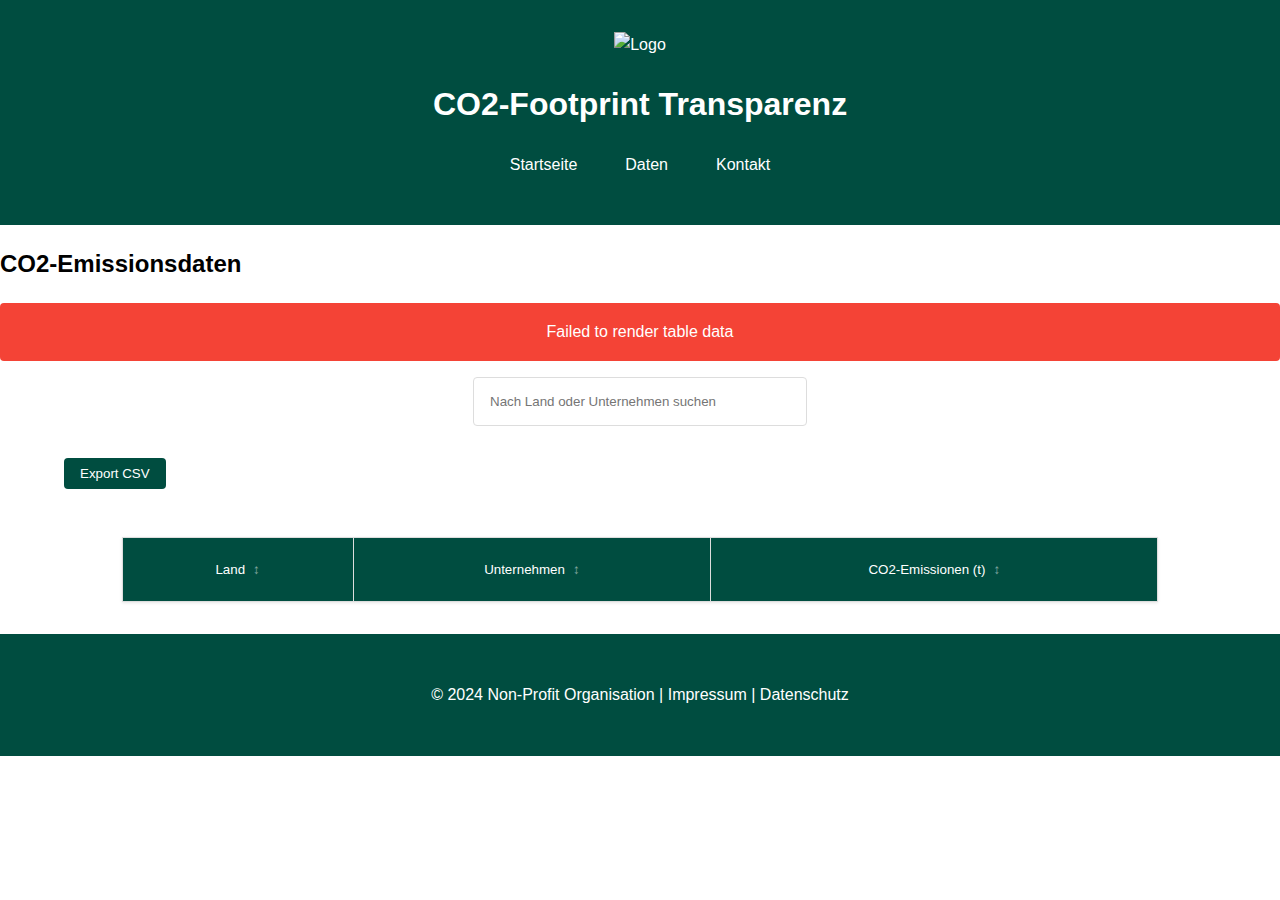
==== index.html @ 6cffd331 ""Webseite erstellt: Grundstruktur, Styling und Filterfunktion"" ====
<!DOCTYPE html>
<html lang="de">
<head>
  <meta charset="UTF-8">
  <meta name="viewport" content="width=device-width, initial-scale=1.0">
  <title>CO2-Footprint Transparenz</title>
  <link rel="stylesheet" href="styles.css">
</head>
<body>
  <!-- Header mit Logo -->
  <header>
    <img src="assets/logo.png" alt="Logo" class="logo">
    <h1>CO2-Footprint Transparenz</h1>
    <nav>
      <ul>
        <li><a href="#home">Startseite</a></li>
        <li><a href="#daten">Daten</a></li>
        <li><a href="#kontakt">Kontakt</a></li>
      </ul>
    </nav>
  </header>

  <!-- Content-Bereich -->
  <main>
    <section id="daten">
      <h2>CO2-Emissionsdaten</h2>
      <div class="table-container">
        <input type="text" id="search" placeholder="Nach Land oder Unternehmen suchen">
        <button class="export-btn" onclick="exportToCsv()">Export CSV</button>
        <table id="emissions-table">
          <thead>
            <tr>
              <th><button class="sort-btn" data-column="land">Land</button></th>
              <th><button class="sort-btn" data-column="unternehmen">Unternehmen</button></th>
              <th><button class="sort-btn" data-column="emissionen">CO2-Emissionen (t)</button></th>
            </tr>
          </thead>
          <tbody></tbody>
        </table>
      </div>
    </section>
  </main>

  <!-- Footer -->
  <footer>
    <p>&copy; 2024 Non-Profit Organisation | Impressum | Datenschutz</p>
  </footer>
  <script src="script.js"></script>
</body>
</html>
---- styles.css ----
/* Reset and Variables */
:root {
    --primary-color: #004d40;
    --text-light: white;
    --border-color: #ddd;
    --spacing-sm: 0.5rem;
    --spacing-md: 1rem;
    --spacing-lg: 2rem;
    --font-main: Arial, 'Helvetica Neue', Helvetica, sans-serif;
    --text-dark: #333;
    --bg-light: #f9f9f9;
    --shadow-sm: 0 1px 3px rgba(0, 0, 0, 0.1);
    --shadow-md: 0 0 5px rgba(0, 77, 64, 0.2);
    --transition-default: all 0.3s ease;
}

body {
    font-family: var(--font-main);
    margin: 0;
    padding: 0;
    line-height: 1.6;
}

/* Header and Footer */
header, footer {
    background-color: var(--primary-color);
    color: var(--text-light);
    text-align: center;
    padding: var(--spacing-lg);
}

.logo {
    width: 50px;
    height: auto;
    transition: transform 0.3s ease;
}

.logo:hover {
    transform: scale(1.1);
}

/* Navigation */
nav ul {
    display: flex;
    justify-content: center;
    list-style: none;
    padding: 0;
    margin: var(--spacing-md) 0;
}

nav a {
    color: var(--text-light);
    text-decoration: none;
    margin: 0 var(--spacing-md);
    padding: var(--spacing-sm);
    transition: var(--transition-default);
    border-radius: 4px;
}

nav a:hover, nav a:focus {
    opacity: 0.8;
    outline: 2px solid var(--text-light);
    background-color: rgba(255, 255, 255, 0.1);
}

nav a:focus-visible {
    outline: 3px solid var(--text-light);
    outline-offset: 2px;
}

/* Table Styles */
table {
    width: 90%;
    margin: var(--spacing-lg) auto;
    border-collapse: collapse;
    box-shadow: 0 1px 3px rgba(0, 0, 0, 0.1);
}

th, td {
    border: 1px solid var(--border-color);
    padding: var(--spacing-md);
    text-align: center;
}

th {
    background-color: var(--primary-color);
    color: var(--text-light);
}

tr:nth-child(even) {
    background-color: #f9f9f9;
}

/* Form Elements */
input {
    display: block;
    margin: var(--spacing-md) auto;
    padding: var(--spacing-md);
    border: 1px solid var(--border-color);
    border-radius: 4px;
    width: 100%;
    max-width: 300px;
    transition: border-color 0.3s ease;
}

input:focus {
    outline: none;
    border-color: var(--primary-color);
    box-shadow: 0 0 5px rgba(0, 77, 64, 0.2);
}

/* Responsivität */
@media (max-width: 768px) {
    nav ul {
        flex-direction: column;
        align-items: center;
        padding: 0;
    }
    
    nav a {
        padding: var(--spacing-md) 0;
        width: 100%;
        text-align: center;
        margin: var(--spacing-sm) 0;
    }
    
    table {
        width: 100%;
        font-size: 14px;
        margin: var(--spacing-md) 0;
    }

    th, td {
        padding: var(--spacing-sm);
    }
    
    /* Make table scrollable horizontally */
    .table-container {
        overflow-x: auto;
        -webkit-overflow-scrolling: touch;
        margin: 0 var(--spacing-sm);
    }
    
    /* Add visual indicator for scrollable tables */
    .table-container::after {
        content: '→';
        position: absolute;
        right: var(--spacing-sm);
        top: 50%;
        opacity: 0.5;
        animation: fadeInOut 2s infinite;
    }
}

/* Print Styles */
@media print {
    header, footer, nav {
        display: none;
    }

    body {
        font-size: 12pt;
        color: #000;
    }

    table {
        width: 100%;
        box-shadow: none;
    }

    th, td {
        border: 1px solid #000;
    }
}

/* Add loading state styles */
.loading {
    opacity: 0.6;
    pointer-events: none;
}

/* Add animation keyframes */
@keyframes fadeInOut {
    0%, 100% { opacity: 0; }
    50% { opacity: 0.5; }
}

/* Table Container Enhancements */
.table-container {
    position: relative;
    margin: var(--spacing-md) auto;
    width: 90%;
    max-width: 1200px;
}

/* Sort Buttons */
.sort-btn {
    background: none;
    border: none;
    padding: var(--spacing-sm);
    cursor: pointer;
    color: var(--text-light);
    transition: var(--transition-default);
}

.sort-btn::after {
    content: '↕';
    margin-left: var(--spacing-sm);
    opacity: 0.5;
}

.sort-btn.sort-asc::after {
    content: '↑';
    opacity: 1;
}

.sort-btn.sort-desc::after {
    content: '↓';
    opacity: 1;
}

/* Error Message */
.error-message {
    background-color: #f44336;
    color: white;
    padding: var(--spacing-md);
    margin: var(--spacing-md) auto;
    border-radius: 4px;
    text-align: center;
    animation: slideIn 0.3s ease;
}

/* No Results Message */
.no-results {
    padding: var(--spacing-lg) !important;
    text-align: center;
    color: var(--text-dark);
    font-style: italic;
}

/* Export Button */
.export-btn {
    background-color: var(--primary-color);
    color: var(--text-light);
    border: none;
    padding: var(--spacing-sm) var(--spacing-md);
    border-radius: 4px;
    cursor: pointer;
    transition: var(--transition-default);
    margin: var(--spacing-md) 0;
}

.export-btn:hover {
    background-color: var(--primary-color-dark);
}

/* Loading Animation */
.loading::after {
    content: '';
    position: absolute;
    top: 0;
    left: 0;
    right: 0;
    bottom: 0;
    background: rgba(255, 255, 255, 0.7);
    display: flex;
    justify-content: center;
    align-items: center;
}

.loading::before {
    content: '';
    position: absolute;
    top: 50%;
    left: 50%;
    transform: translate(-50%, -50%);
    width: 40px;
    height: 40px;
    border: 4px solid var(--primary-color);
    border-top-color: transparent;
    border-radius: 50%;
    animation: spin 1s linear infinite;
    z-index: 1;
}

/* Animations */
@keyframes spin {
    to { transform: translate(-50%, -50%) rotate(360deg); }
}

@keyframes slideIn {
    from { transform: translateY(-20px); opacity: 0; }
    to { transform: translateY(0); opacity: 1; }
}

/* Tooltip */
[data-tooltip] {
    position: relative;
}

[data-tooltip]:hover::before {
    content: attr(data-tooltip);
    position: absolute;
    bottom: 100%;
    left: 50%;
    transform: translateX(-50%);
    padding: var(--spacing-sm);
    background-color: var(--text-dark);
    color: var(--text-light);
    border-radius: 4px;
    font-size: 14px;
    white-space: nowrap;
    z-index: 1;
}
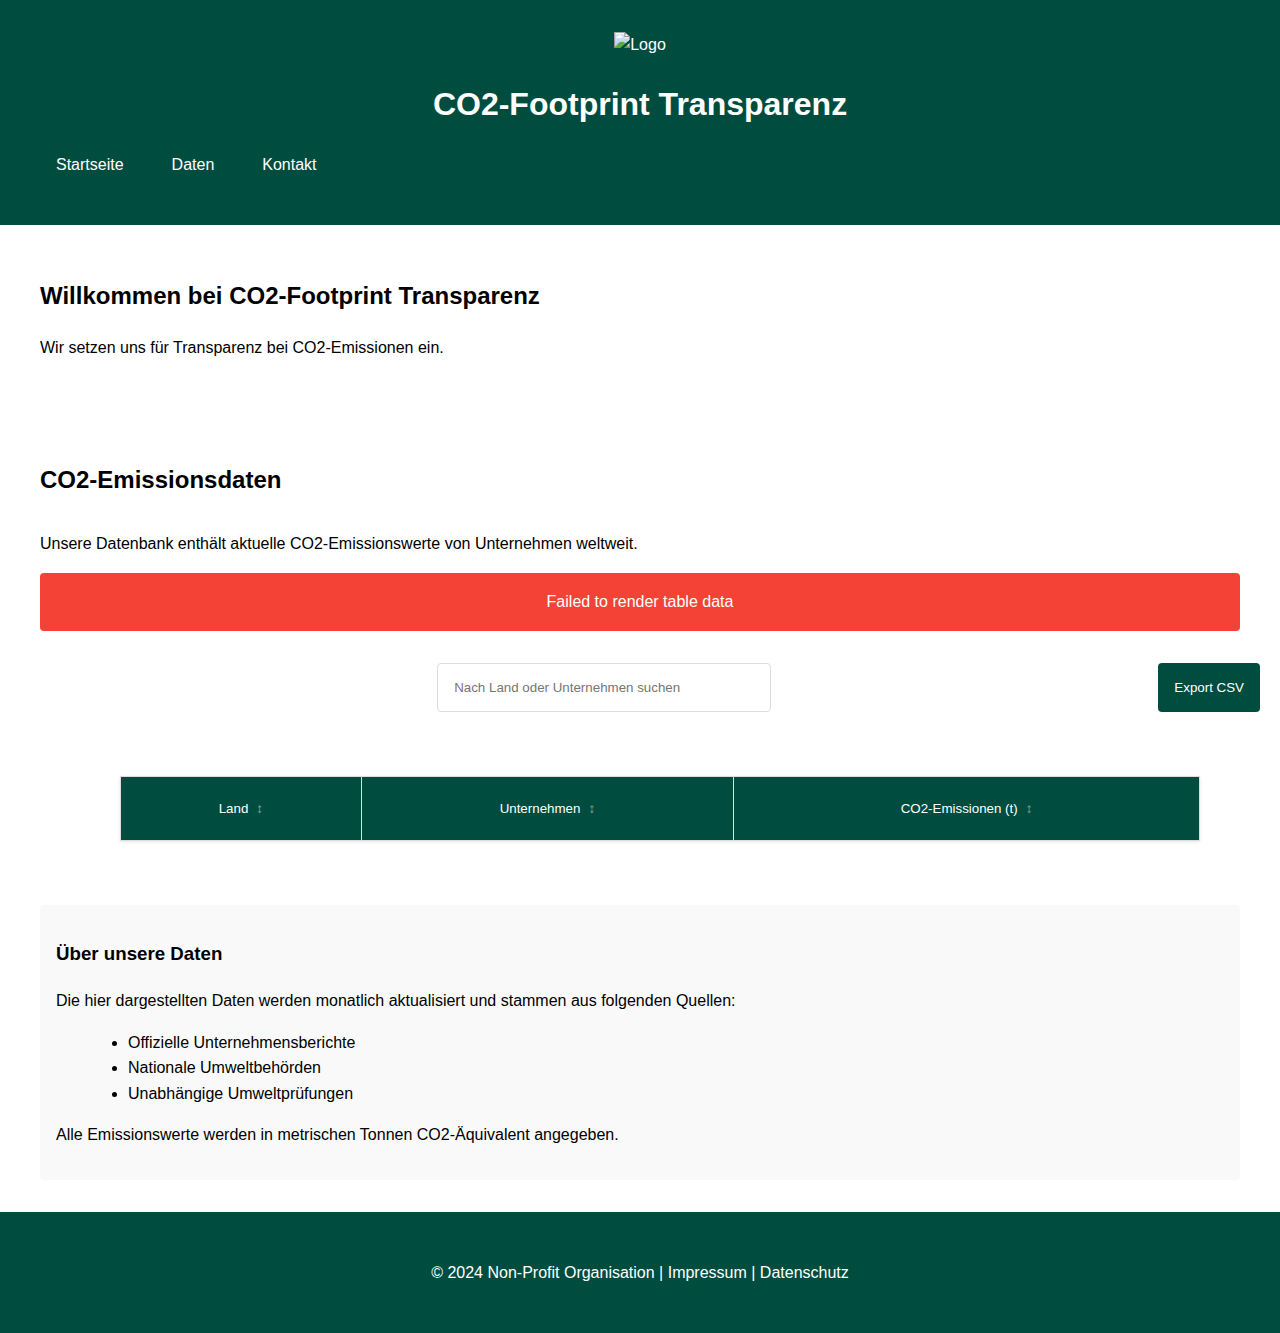
==== commit 1757836e: "Enhance website structure and functionality: Added 'Kontakt' page, improved navigation links, and re" ====
--- a/index.html
+++ b/index.html
@@ -1,5 +1,5 @@
 <!DOCTYPE html>
-<html lang="de">
+<html lang="de" dir="auto">
 <head>
   <meta charset="UTF-8">
   <meta name="viewport" content="width=device-width, initial-scale=1.0">
@@ -10,33 +10,60 @@
   <!-- Header mit Logo -->
   <header>
     <img src="assets/logo.png" alt="Logo" class="logo">
+    <button class="menu-toggle" aria-label="Toggle menu">
+      <span class="hamburger"></span>
+    </button>
     <h1>CO2-Footprint Transparenz</h1>
     <nav>
       <ul>
         <li><a href="#home">Startseite</a></li>
         <li><a href="#daten">Daten</a></li>
-        <li><a href="#kontakt">Kontakt</a></li>
+        <li><a href="kontakt.html">Kontakt</a></li>
       </ul>
     </nav>
   </header>
 
   <!-- Content-Bereich -->
   <main>
+    <!-- Home section -->
+    <section id="home">
+      <h2>Willkommen bei CO2-Footprint Transparenz</h2>
+      <p>Wir setzen uns für Transparenz bei CO2-Emissionen ein.</p>
+    </section>
+
+    <!-- Daten section -->
     <section id="daten">
       <h2>CO2-Emissionsdaten</h2>
-      <div class="table-container">
-        <input type="text" id="search" placeholder="Nach Land oder Unternehmen suchen">
-        <button class="export-btn" onclick="exportToCsv()">Export CSV</button>
-        <table id="emissions-table">
-          <thead>
-            <tr>
-              <th><button class="sort-btn" data-column="land">Land</button></th>
-              <th><button class="sort-btn" data-column="unternehmen">Unternehmen</button></th>
-              <th><button class="sort-btn" data-column="emissionen">CO2-Emissionen (t)</button></th>
-            </tr>
-          </thead>
-          <tbody></tbody>
-        </table>
+      <div class="section-content">
+        <p>Unsere Datenbank enthält aktuelle CO2-Emissionswerte von Unternehmen weltweit.</p>
+        <div class="table-container">
+          <div class="controls">
+            <input type="text" id="search" placeholder="Nach Land oder Unternehmen suchen">
+            <button class="export-btn" onclick="exportToCsv()">Export CSV</button>
+          </div>
+          <div class="table-wrapper">
+            <table id="emissions-table">
+              <thead>
+                <tr>
+                  <th><button class="sort-btn" data-column="land">Land</button></th>
+                  <th><button class="sort-btn" data-column="unternehmen">Unternehmen</button></th>
+                  <th><button class="sort-btn" data-column="emissionen">CO2-Emissionen (t)</button></th>
+                </tr>
+              </thead>
+              <tbody></tbody>
+            </table>
+          </div>
+        </div>
+        <div class="data-explanation">
+          <h3>Über unsere Daten</h3>
+          <p>Die hier dargestellten Daten werden monatlich aktualisiert und stammen aus folgenden Quellen:</p>
+          <ul>
+            <li>Offizielle Unternehmensberichte</li>
+            <li>Nationale Umweltbehörden</li>
+            <li>Unabhängige Umweltprüfungen</li>
+          </ul>
+          <p>Alle Emissionswerte werden in metrischen Tonnen CO2-Äquivalent angegeben.</p>
+        </div>
       </div>
     </section>
   </main>
--- a/styles.css
+++ b/styles.css
@@ -42,16 +42,18 @@
 /* Navigation */
 nav ul {
     display: flex;
-    justify-content: center;
+    justify-content: start;
     list-style: none;
     padding: 0;
     margin: var(--spacing-md) 0;
+    margin-inline-start: auto;
+    margin-inline-end: auto;
 }
 
 nav a {
     color: var(--text-light);
     text-decoration: none;
-    margin: 0 var(--spacing-md);
+    margin-inline: var(--spacing-md);
     padding: var(--spacing-sm);
     transition: var(--transition-default);
     border-radius: 4px;
@@ -312,4 +314,146 @@
     white-space: nowrap;
     z-index: 1;
 }
+
+/* Base responsive settings */
+.table-container {
+  width: 100%;
+  max-width: 1200px;
+  margin: 0 auto;
+  padding: 0 20px;
+}
+
+.controls {
+  display: flex;
+  gap: 10px;
+  margin-bottom: 1rem;
+  flex-wrap: wrap;
+}
+
+.table-wrapper {
+  overflow-x: auto;
+}
+
+/* Mobile menu styles */
+.menu-toggle {
+  display: none;
+}
+
+/* Media queries */
+@media screen and (max-width: 768px) {
+  .menu-toggle {
+    display: block;
+  }
+
+  nav ul {
+    display: none;
+    width: 100%;
+  }
+
+  nav.active ul {
+    display: block;
+  }
+
+  header {
+    flex-direction: column;
+  }
+
+  #search, .export-btn {
+    width: 100%;
+  }
+
+  nav ul {
+    text-align: start;
+  }
+  
+  nav a {
+    padding-inline: var(--spacing-md);
+    margin-inline: 0;
+  }
+}
+
+/* Section Styles */
+section {
+  padding: var(--spacing-lg);
+  max-width: 1200px;
+  margin: 0 auto;
+}
+
+.section-content {
+  margin-top: var(--spacing-lg);
+}
+
+/* Data Section */
+.data-explanation {
+  margin-top: var(--spacing-lg);
+  padding: var(--spacing-md);
+  background-color: var(--bg-light);
+  border-radius: 4px;
+}
+
+.data-explanation ul {
+  margin-left: var(--spacing-lg);
+  margin-bottom: var(--spacing-md);
+}
+
+/* Contact Section */
+.contact-info {
+  margin-bottom: var(--spacing-lg);
+}
+
+.contact-info ul {
+  list-style: none;
+  padding: 0;
+}
+
+.contact-info li {
+  margin-bottom: var(--spacing-md);
+}
+
+.contact-form {
+  max-width: 600px;
+  margin: 0 auto;
+}
+
+.form-group {
+  margin-bottom: var(--spacing-md);
+}
+
+.form-group label {
+  display: block;
+  margin-bottom: var(--spacing-sm);
+}
+
+textarea {
+  width: 100%;
+  padding: var(--spacing-md);
+  border: 1px solid var(--border-color);
+  border-radius: 4px;
+  resize: vertical;
+}
+
+.submit-btn {
+  background-color: var(--primary-color);
+  color: var(--text-light);
+  padding: var(--spacing-md) var(--spacing-lg);
+  border: none;
+  border-radius: 4px;
+  cursor: pointer;
+  transition: var(--transition-default);
+}
+
+.submit-btn:hover {
+  opacity: 0.9;
+}
+
+/* Responsive adjustments */
+@media screen and (max-width: 768px) {
+  section {
+    padding: var(--spacing-md);
+  }
+  
+  .contact-form {
+    padding: var(--spacing-md);
+  }
+}
   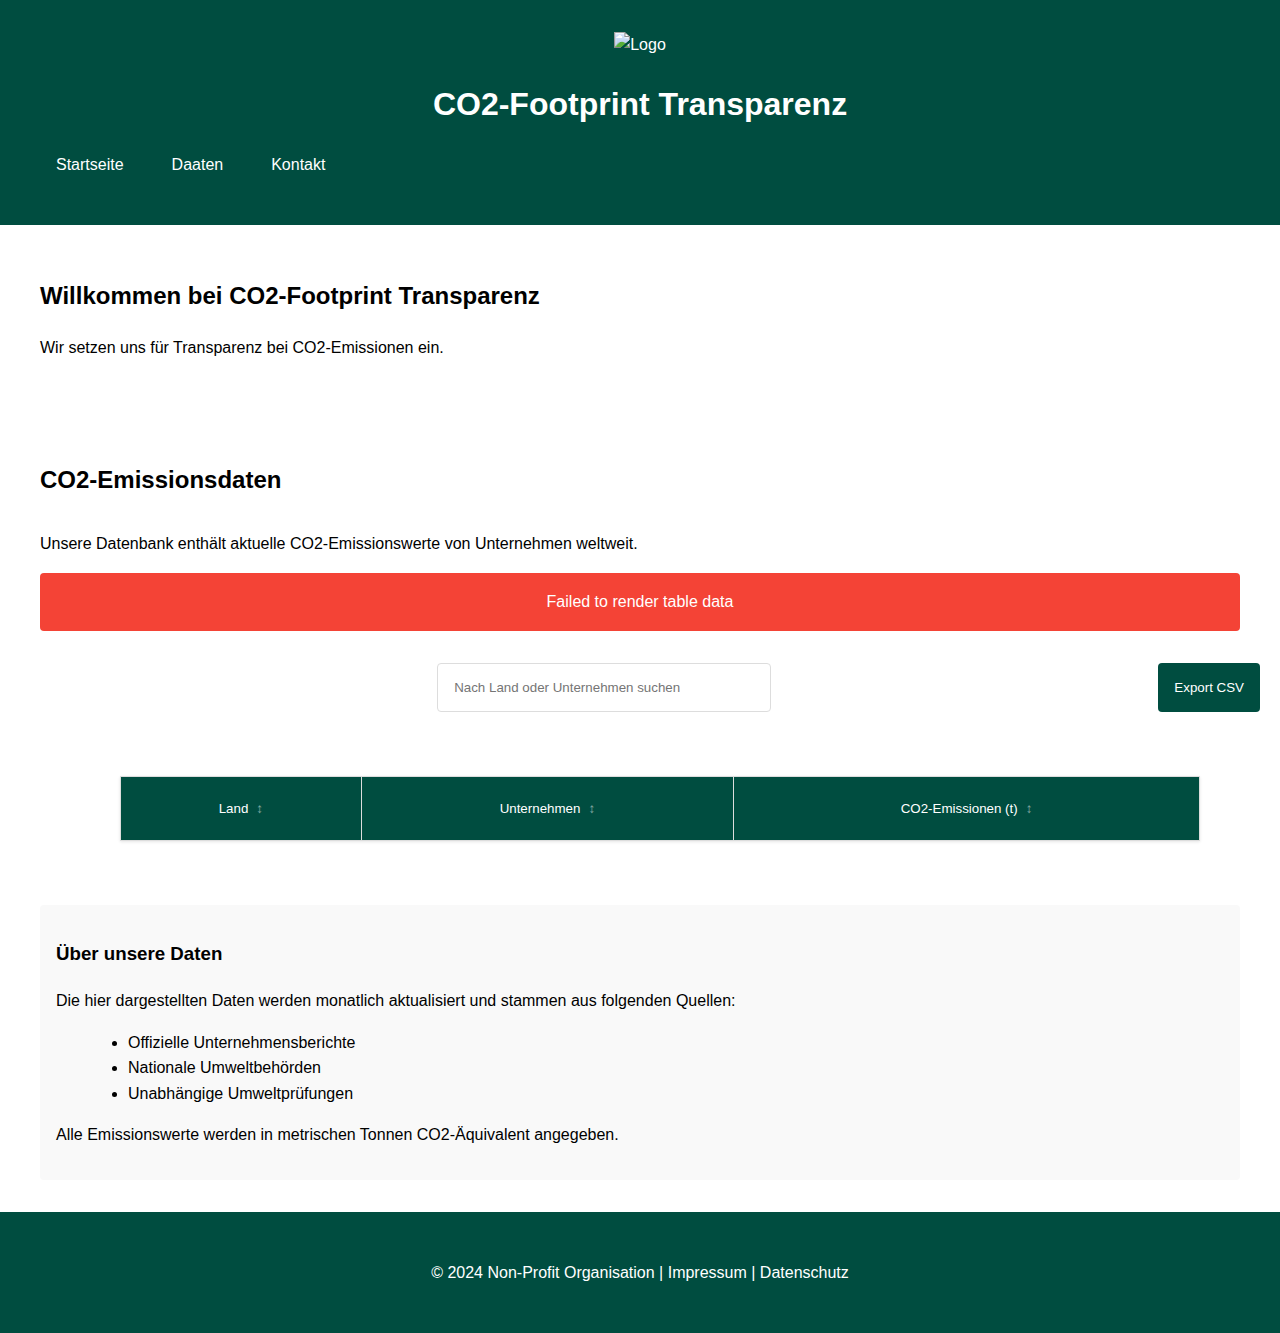
==== commit 97d6da72: "Refactor index.html: Updated header with SVG logo, improved accessibility attributes, and modified f" ====
--- a/index.html
+++ b/index.html
@@ -17,7 +17,7 @@
     <nav>
       <ul>
         <li><a href="#home">Startseite</a></li>
-        <li><a href="#daten">Daten</a></li>
+        <li><a href="#daten">Daaten</a></li>
         <li><a href="kontakt.html">Kontakt</a></li>
       </ul>
     </nav>
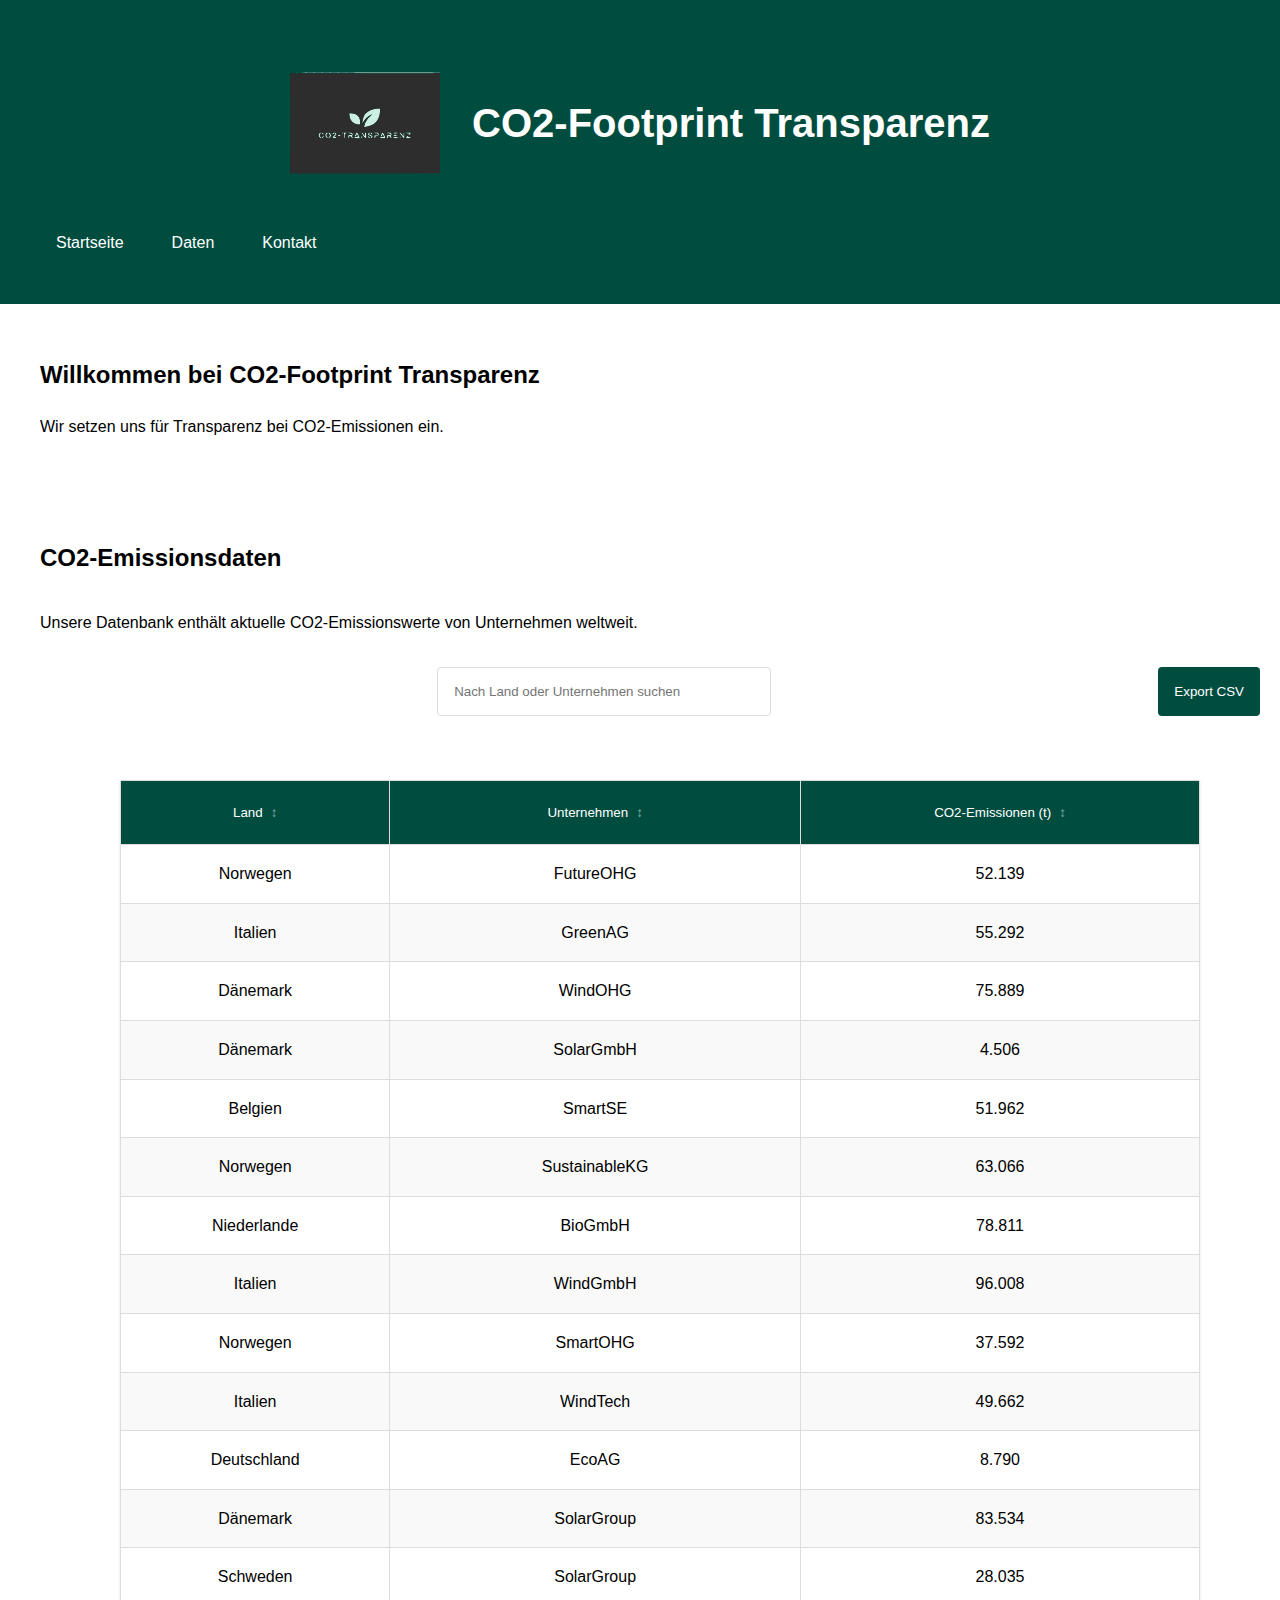
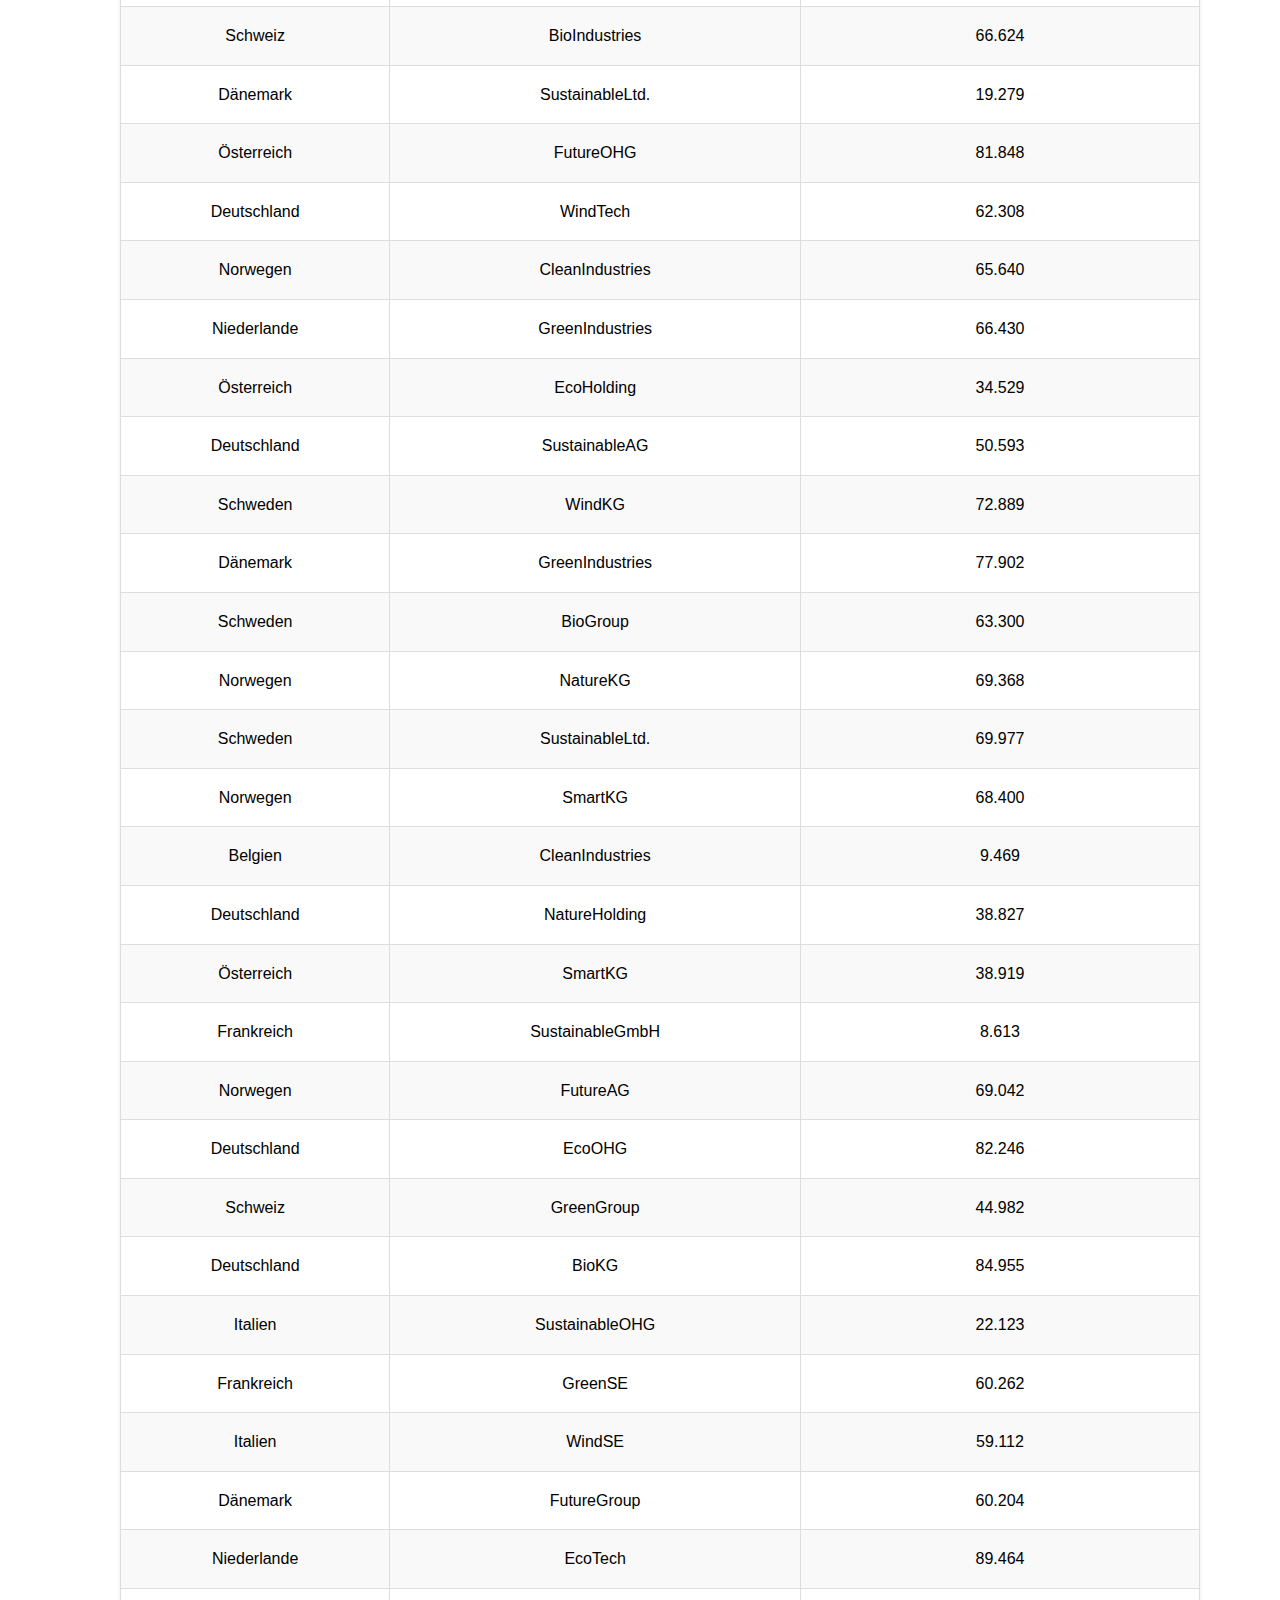
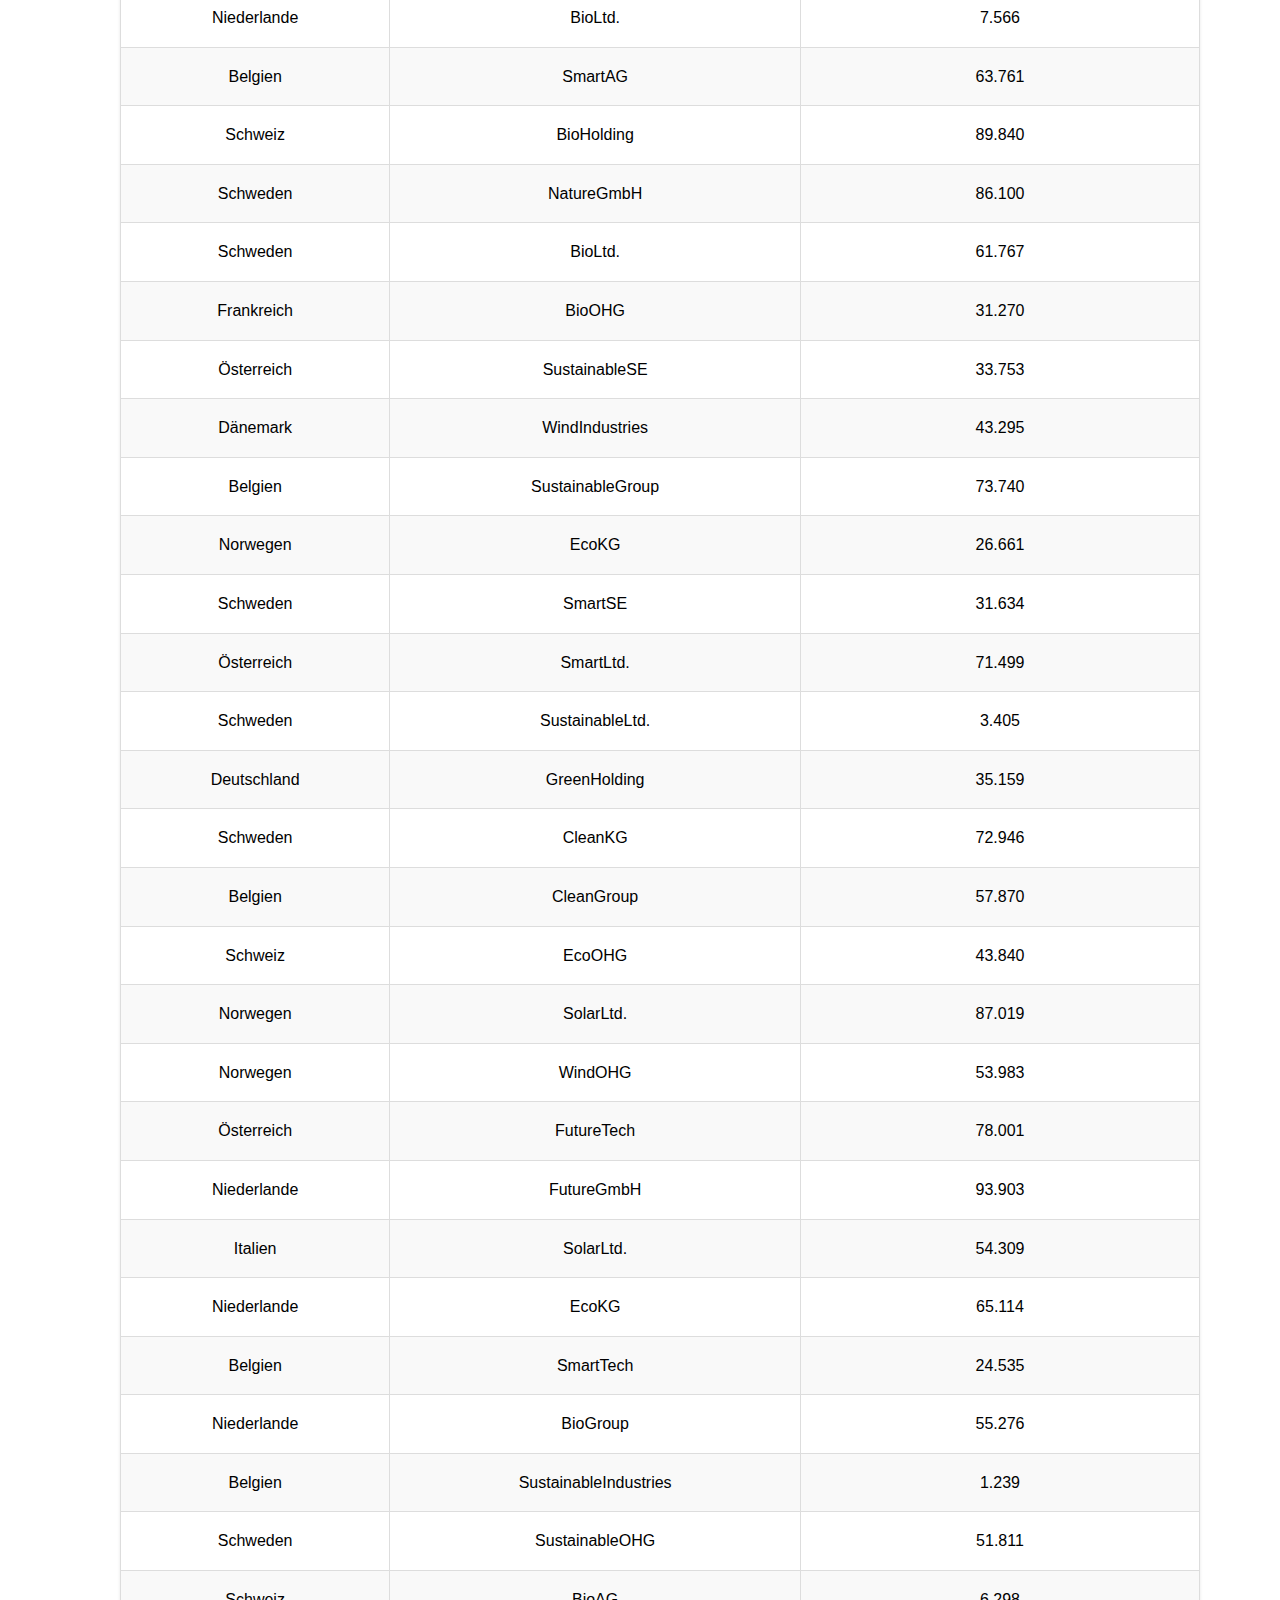
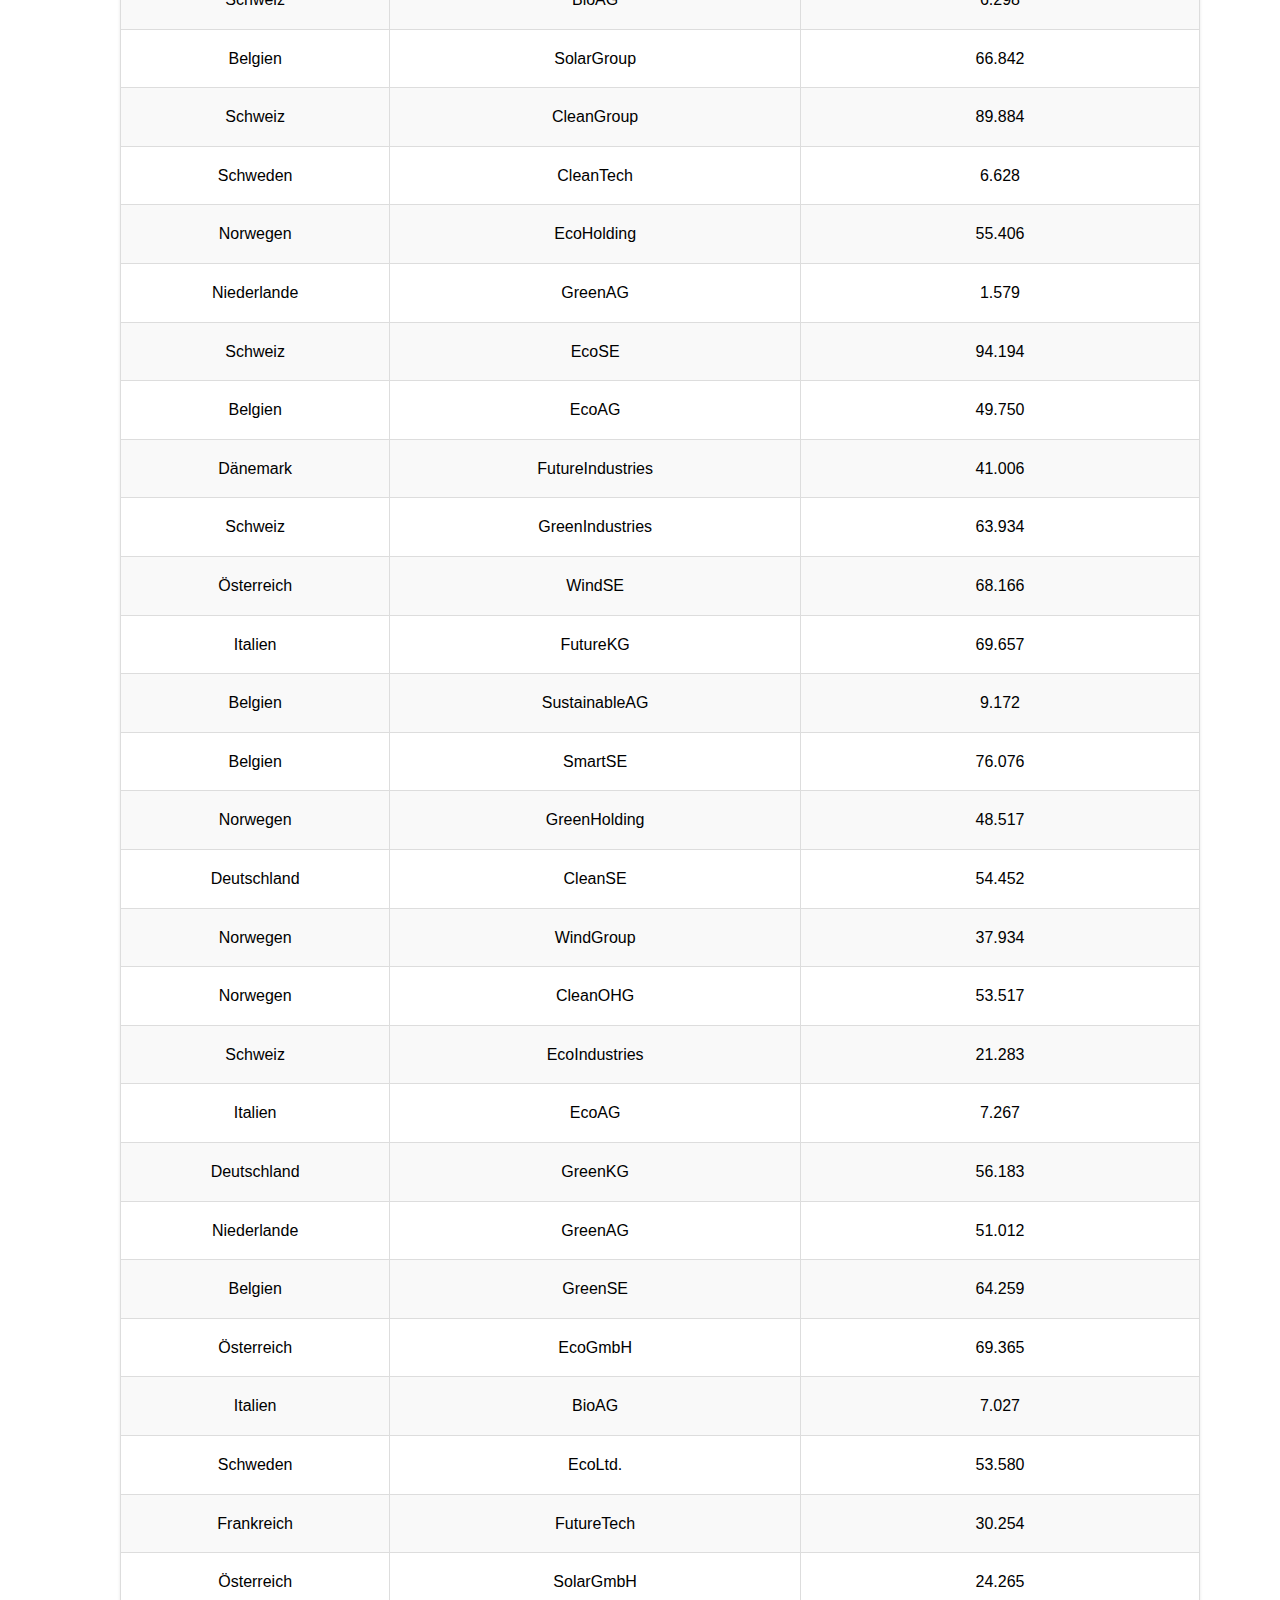
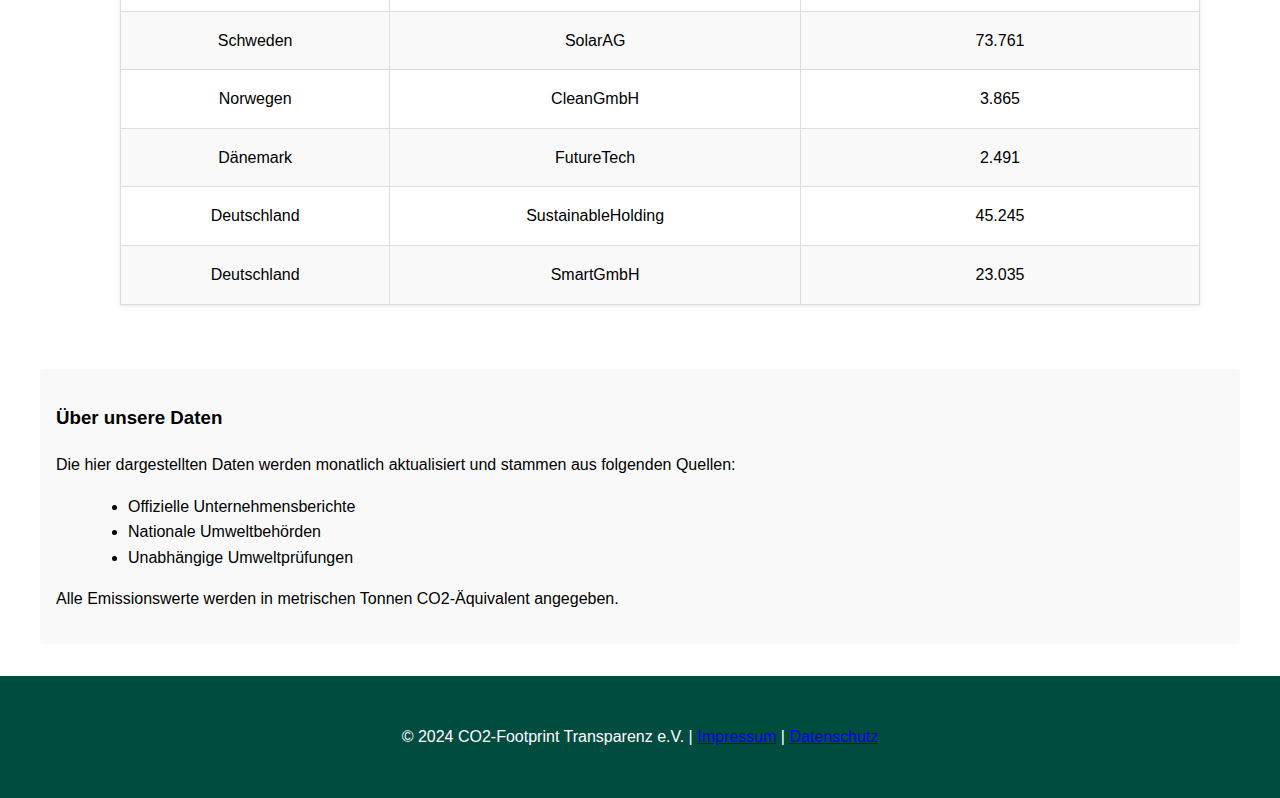
==== commit 05e9edeb: "Refactor header and footer in index.html and kontakt.html: Updated logo to SVG format, improved acce" ====
--- a/index.html
+++ b/index.html
@@ -7,17 +7,18 @@
   <link rel="stylesheet" href="styles.css">
 </head>
 <body>
-  <!-- Header mit Logo -->
   <header>
-    <img src="assets/logo.png" alt="Logo" class="logo">
-    <button class="menu-toggle" aria-label="Toggle menu">
+    <div class="header-main">
+      <img src="assets/logo.svg" alt="CO2-Footprint Transparenz Logo" class="logo">
+      <h1>CO2-Footprint Transparenz</h1>
+    </div>
+    <button class="menu-toggle" aria-label="Toggle menu" aria-expanded="false">
       <span class="hamburger"></span>
     </button>
-    <h1>CO2-Footprint Transparenz</h1>
     <nav>
       <ul>
-        <li><a href="#home">Startseite</a></li>
-        <li><a href="#daten">Daaten</a></li>
+        <li><a href="index.html">Startseite</a></li>
+        <li><a href="daten.html">Daten</a></li>
         <li><a href="kontakt.html">Kontakt</a></li>
       </ul>
     </nav>
@@ -70,7 +71,11 @@
 
   <!-- Footer -->
   <footer>
-    <p>&copy; 2024 Non-Profit Organisation | Impressum | Datenschutz</p>
+    <p>
+      &copy; 2024 CO2-Footprint Transparenz e.V. | 
+      <a href="impressum.html">Impressum</a> | 
+      <a href="datenschutz.html">Datenschutz</a>
+    </p>
   </footer>
   <script src="script.js"></script>
 </body>
--- a/styles.css
+++ b/styles.css
@@ -29,14 +29,28 @@
     padding: var(--spacing-lg);
 }
 
+.header-main {
+    display: flex;
+    align-items: center;
+    justify-content: center;
+    gap: var(--spacing-lg);
+    padding: var(--spacing-md);
+}
+
 .logo {
-    width: 50px;
-    height: auto;
+    width: 150px;
+    height: 150px;
     transition: transform 0.3s ease;
 }
 
 .logo:hover {
-    transform: scale(1.1);
+    transform: scale(1.05);
+}
+
+h1 {
+    font-size: 2.5rem;
+    margin: 0;
+    color: var(--text-light);
 }
 
 /* Navigation */
@@ -151,6 +165,21 @@
         top: 50%;
         opacity: 0.5;
         animation: fadeInOut 2s infinite;
+    }
+
+    .header-main {
+        flex-direction: column;
+        gap: var(--spacing-md);
+    }
+
+    .logo {
+        width: 100px;
+        height: 100px;
+    }
+
+    h1 {
+        font-size: 2rem;
+        text-align: center;
     }
 }
 
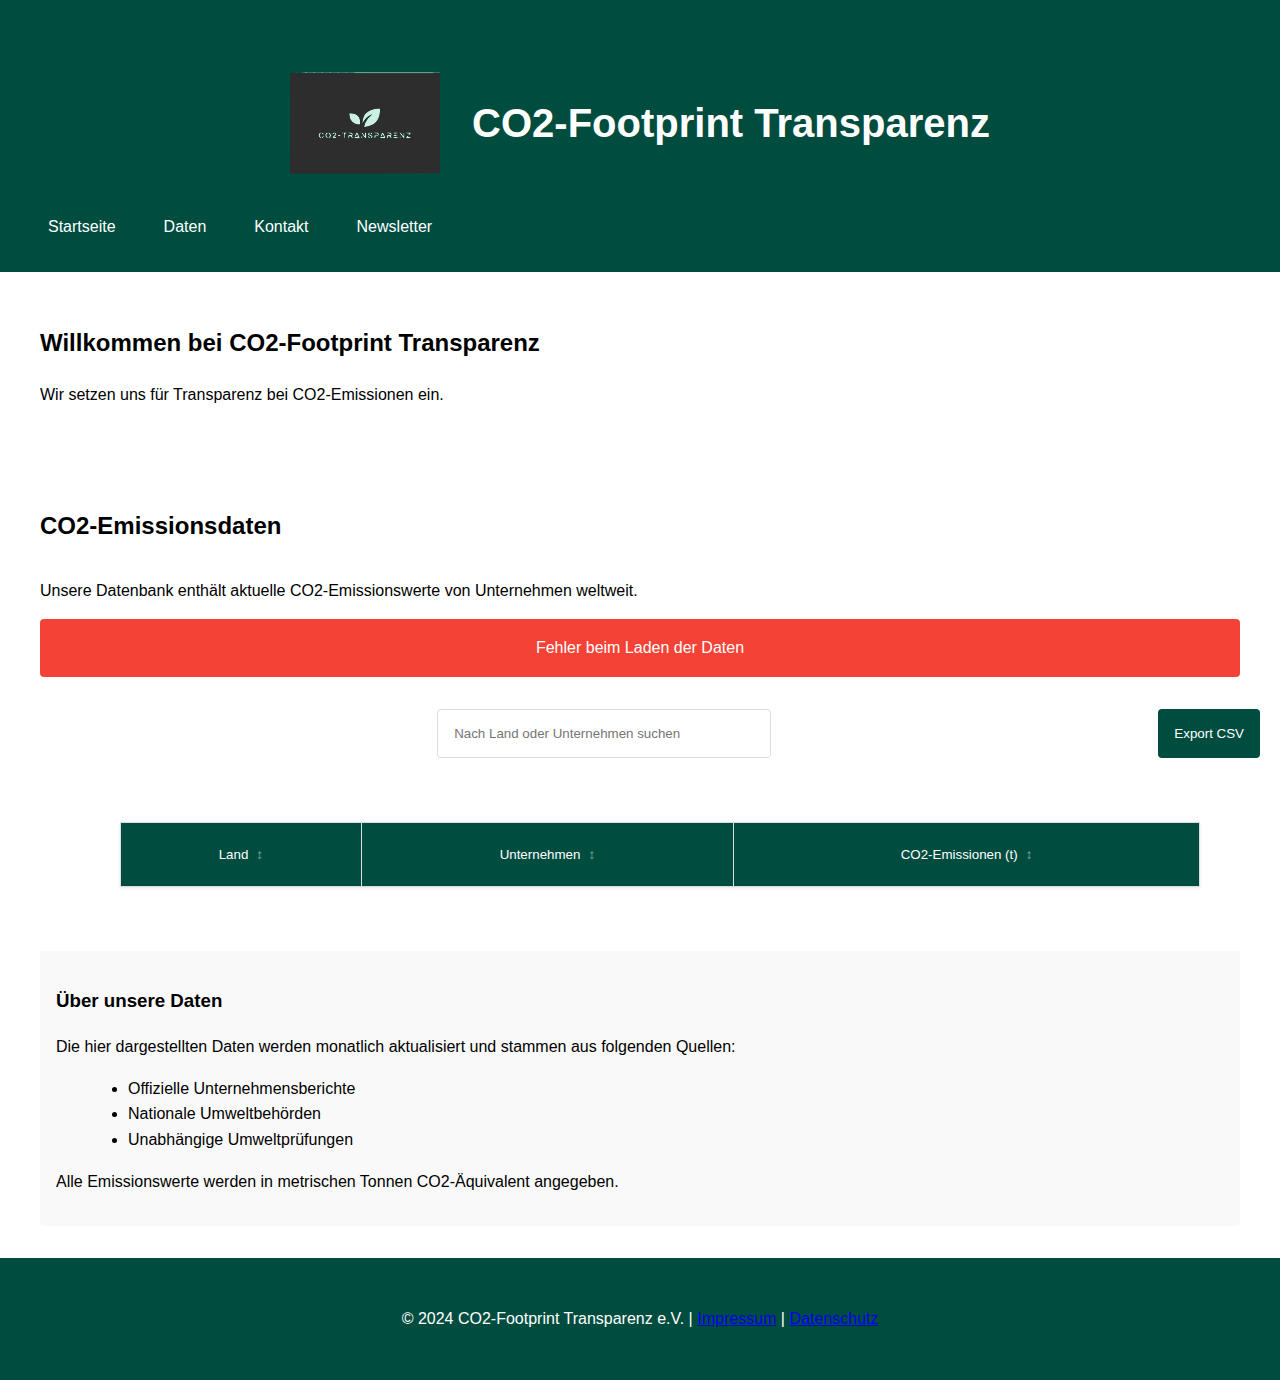
==== commit c44dae8b: "Update data presentation and navigation: Renamed 'CO2-Emissionsdaten' to 'Unsere Datenerhebung' in d" ====
--- a/index.html
+++ b/index.html
@@ -20,6 +20,7 @@
         <li><a href="index.html">Startseite</a></li>
         <li><a href="daten.html">Daten</a></li>
         <li><a href="kontakt.html">Kontakt</a></li>
+        <li><a href="newsletter.html">Newsletter</a></li>
       </ul>
     </nav>
   </header>
@@ -78,5 +79,6 @@
     </p>
   </footer>
   <script src="script.js"></script>
+  <script src="security.js"></script>
 </body>
 </html>
--- a/styles.css
+++ b/styles.css
@@ -56,32 +56,23 @@
 /* Navigation */
 nav ul {
     display: flex;
-    justify-content: start;
     list-style: none;
+    margin: 0;
     padding: 0;
-    margin: var(--spacing-md) 0;
-    margin-inline-start: auto;
-    margin-inline-end: auto;
+    gap: var(--spacing-md);
 }
 
 nav a {
     color: var(--text-light);
     text-decoration: none;
-    margin-inline: var(--spacing-md);
-    padding: var(--spacing-sm);
+    padding: var(--spacing-sm) var(--spacing-md);
     transition: var(--transition-default);
+}
+
+nav a:hover {
+    color: var(--primary-color);
+    background: var(--bg-light);
     border-radius: 4px;
-}
-
-nav a:hover, nav a:focus {
-    opacity: 0.8;
-    outline: 2px solid var(--text-light);
-    background-color: rgba(255, 255, 255, 0.1);
-}
-
-nav a:focus-visible {
-    outline: 3px solid var(--text-light);
-    outline-offset: 2px;
 }
 
 /* Table Styles */
@@ -181,6 +172,25 @@
         font-size: 2rem;
         text-align: center;
     }
+
+    .table-wrapper {
+        overflow-x: auto;
+        -webkit-overflow-scrolling: touch;
+    }
+
+    .controls {
+        flex-direction: column;
+        gap: var(--spacing-sm);
+    }
+
+    .controls > * {
+        width: 100%;
+    }
+
+    #emissions-table th {
+        white-space: nowrap;
+        min-width: 120px;
+    }
 }
 
 /* Print Styles */
@@ -206,8 +216,8 @@
 
 /* Add loading state styles */
 .loading {
-    opacity: 0.6;
-    pointer-events: none;
+    position: relative;
+    opacity: 0.7;
 }
 
 /* Add animation keyframes */
@@ -307,8 +317,9 @@
     transform: translate(-50%, -50%);
     width: 40px;
     height: 40px;
-    border: 4px solid var(--primary-color);
-    border-top-color: transparent;
+    margin: -20px 0 0 -20px;
+    border: 4px solid #f3f3f3;
+    border-top: 4px solid var(--primary-color);
     border-radius: 50%;
     animation: spin 1s linear infinite;
     z-index: 1;
@@ -316,7 +327,8 @@
 
 /* Animations */
 @keyframes spin {
-    to { transform: translate(-50%, -50%) rotate(360deg); }
+    0% { transform: rotate(0deg); }
+    100% { transform: rotate(360deg); }
 }
 
 @keyframes slideIn {
@@ -485,4 +497,226 @@
     padding: var(--spacing-md);
   }
 }
+
+/* Daten-Seite Styles */
+.data-overview {
+  max-width: 1200px;
+  margin: 0 auto;
+  padding: var(--spacing-lg);
+}
+
+.info-card {
+  background: white;
+  border-radius: 8px;
+  padding: var(--spacing-lg);
+  margin: var(--spacing-lg) 0;
+  box-shadow: var(--shadow-sm);
+}
+
+.info-card h3 {
+  color: var(--primary-color);
+  margin-bottom: var(--spacing-md);
+}
+
+.comparison-grid {
+  display: grid;
+  grid-template-columns: repeat(auto-fit, minmax(280px, 1fr));
+  gap: var(--spacing-lg);
+  margin: var(--spacing-md) 0;
+}
+
+.comparison-item {
+  background: var(--bg-light);
+  padding: var(--spacing-md);
+  border-radius: 4px;
+}
+
+.comparison-item h4 {
+  color: var(--primary-color);
+  margin-bottom: var(--spacing-sm);
+}
+
+.comparison-item ul {
+  list-style: none;
+  padding: 0;
+}
+
+.comparison-item li {
+  margin: var(--spacing-sm) 0;
+  padding-left: var(--spacing-md);
+  position: relative;
+}
+
+.comparison-item li::before {
+  content: "•";
+  color: var(--primary-color);
+  position: absolute;
+  left: 0;
+}
+
+.action-card {
+  text-align: center;
+  background: var(--primary-color);
+  color: var(--text-light);
+}
+
+.action-card h3 {
+  color: var(--text-light);
+}
+
+.action-buttons {
+  display: flex;
+  gap: var(--spacing-md);
+  justify-content: center;
+  margin-top: var(--spacing-lg);
+}
+
+.cta-button {
+  display: inline-block;
+  padding: var(--spacing-sm) var(--spacing-lg);
+  border-radius: 4px;
+  text-decoration: none;
+  transition: var(--transition-default);
+}
+
+.cta-button {
+  background: white;
+  color: var(--primary-color);
+}
+
+.cta-button.secondary {
+  background: transparent;
+  color: white;
+  border: 2px solid white;
+}
+
+.cta-button:hover {
+  transform: translateY(-2px);
+  box-shadow: var(--shadow-md);
+}
+
+@media (max-width: 768px) {
+  .comparison-grid {
+    grid-template-columns: 1fr;
+  }
+  
+  .action-buttons {
+    flex-direction: column;
+  }
+  
+  .info-card {
+    padding: var(--spacing-md);
+  }
+}
+
+/* Newsletter Formular Styles */
+.newsletter-section {
+    max-width: 600px;
+    margin: 0 auto;
+    padding: var(--spacing-lg);
+}
+
+.form-container {
+    background: white;
+    padding: var(--spacing-lg);
+    border-radius: 8px;
+    box-shadow: var(--shadow-sm);
+}
+
+.form-group {
+    margin-bottom: var(--spacing-md);
+}
+
+.form-group label {
+    display: block;
+    margin-bottom: var(--spacing-sm);
+    color: var(--text-dark);
+}
+
+.form-group input[type="email"],
+.form-group input[type="text"] {
+    width: 100%;
+    padding: var(--spacing-sm);
+    border: 1px solid var(--border-color);
+    border-radius: 4px;
+    transition: var(--transition-default);
+}
+
+.form-group input:focus {
+    outline: none;
+    border-color: var(--primary-color);
+    box-shadow: var(--shadow-md);
+}
+
+.checkbox-group {
+    display: flex;
+    align-items: flex-start;
+    gap: var(--spacing-sm);
+}
+
+.checkbox-group input[type="checkbox"] {
+    margin-top: 0.25rem;
+}
+
+.submit-btn {
+    background: var(--primary-color);
+    color: var(--text-light);
+    border: none;
+    padding: var(--spacing-sm) var(--spacing-lg);
+    border-radius: 4px;
+    cursor: pointer;
+    transition: var(--transition-default);
+    width: 100%;
+}
+
+.submit-btn:hover:not(:disabled) {
+    opacity: 0.9;
+    transform: translateY(-1px);
+}
+
+.submit-btn:disabled {
+    opacity: 0.7;
+    cursor: not-allowed;
+}
+
+/* Honeypot-Feld verstecken */
+.hidden-field {
+    display: none;
+}
+
+/* Formularnachrichten */
+.form-message {
+    margin-top: var(--spacing-md);
+    padding: var(--spacing-sm);
+    border-radius: 4px;
+    text-align: center;
+}
+
+.form-message.error {
+    background-color: #fee;
+    color: #c00;
+    border: 1px solid #fcc;
+}
+
+.form-message.success {
+    background-color: #efe;
+    color: #0c0;
+    border: 1px solid #cfc;
+}
+
+.form-message.info {
+    background-color: #f0f0f0;
+    color: #666;
+    border: 1px solid #ddd;
+}
+
+@media (max-width: 768px) {
+    .newsletter-section {
+        padding: var(--spacing-md);
+    }
+    
+    .form-container {
+        padding: var(--spacing-md);
+    }
+}
   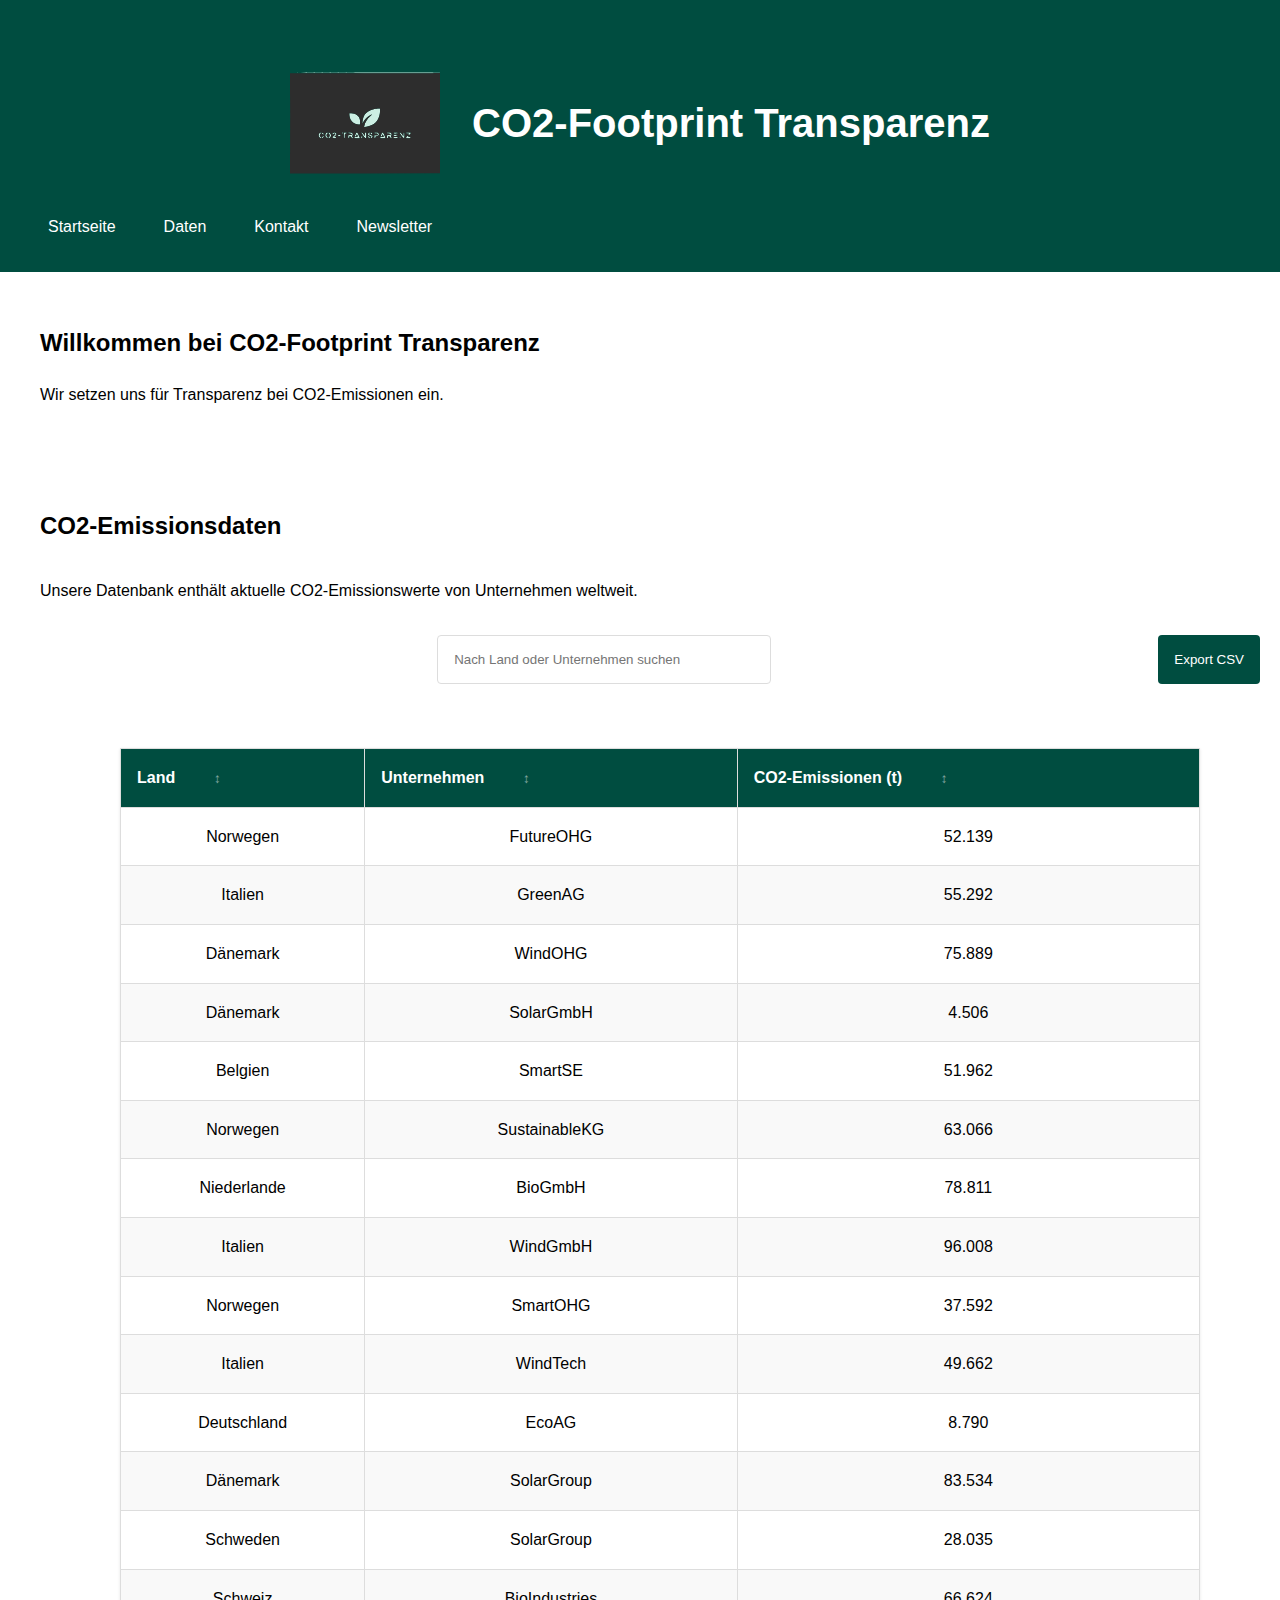
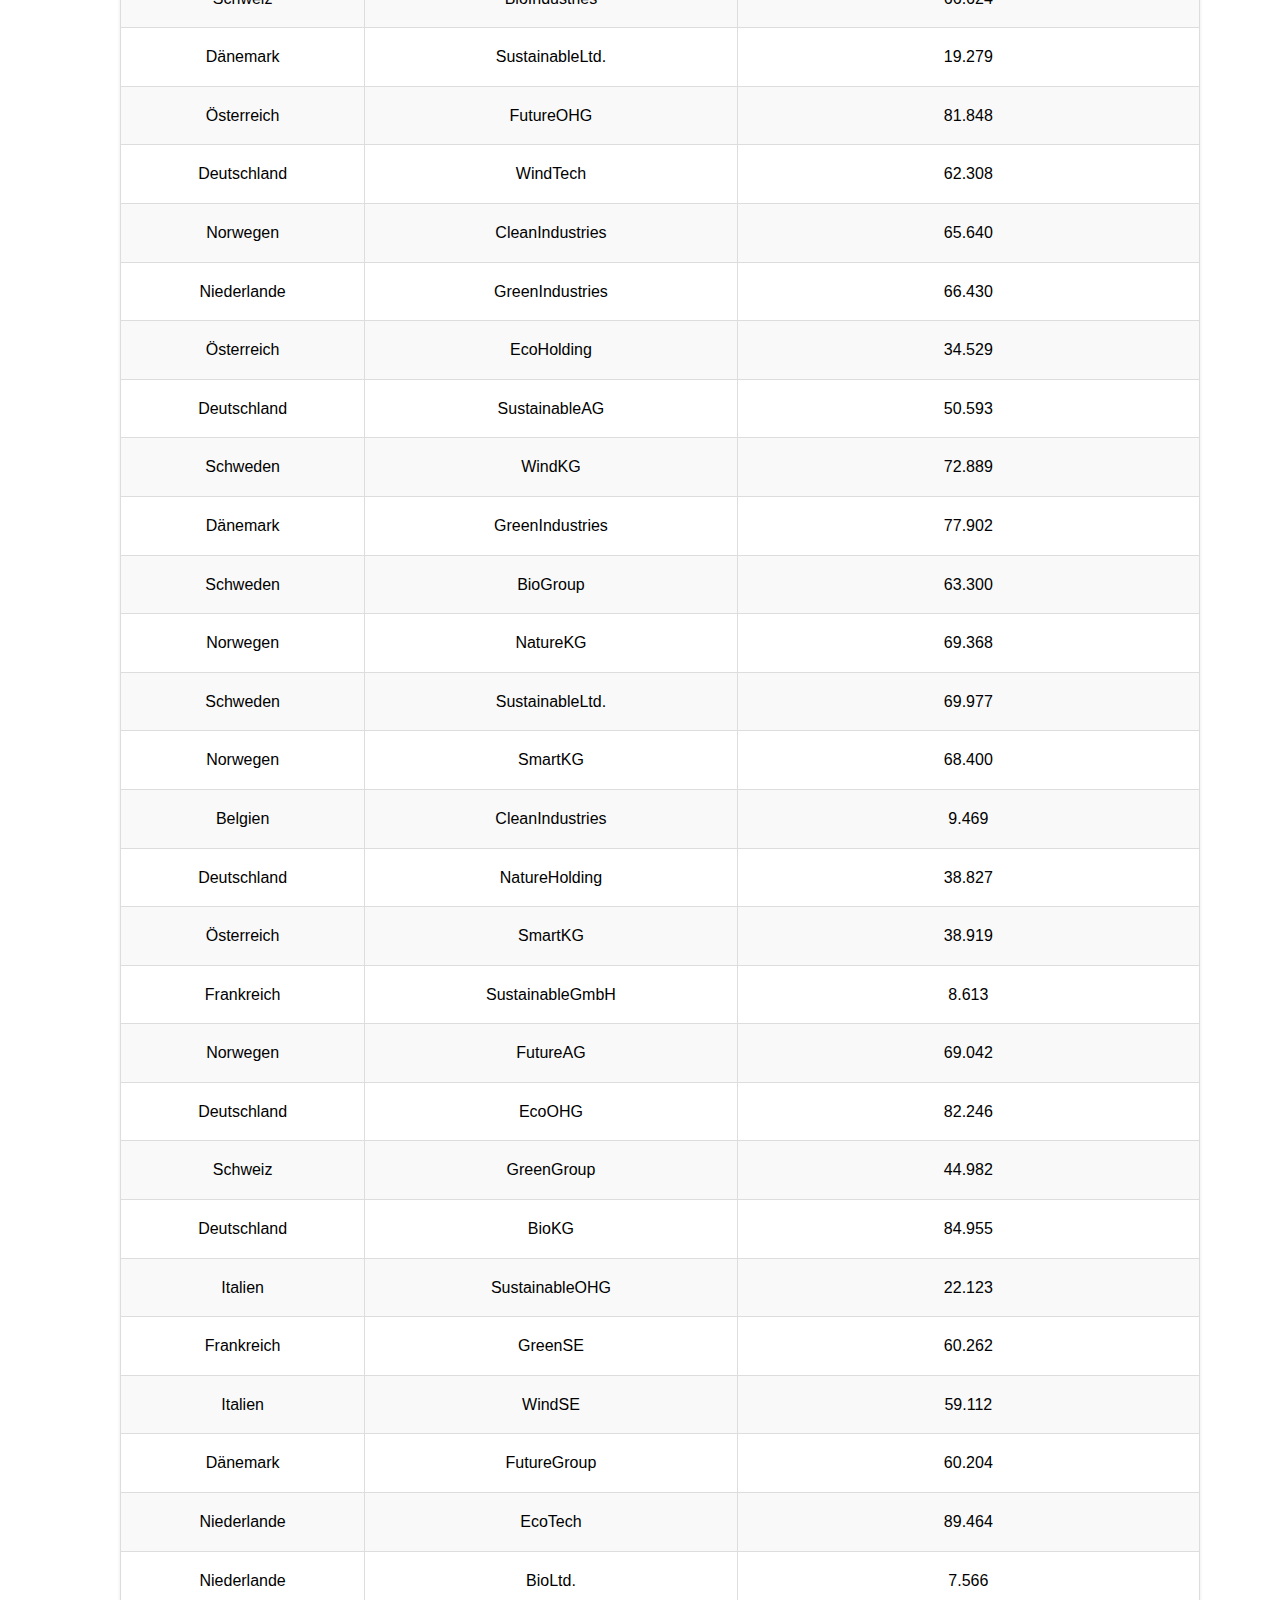
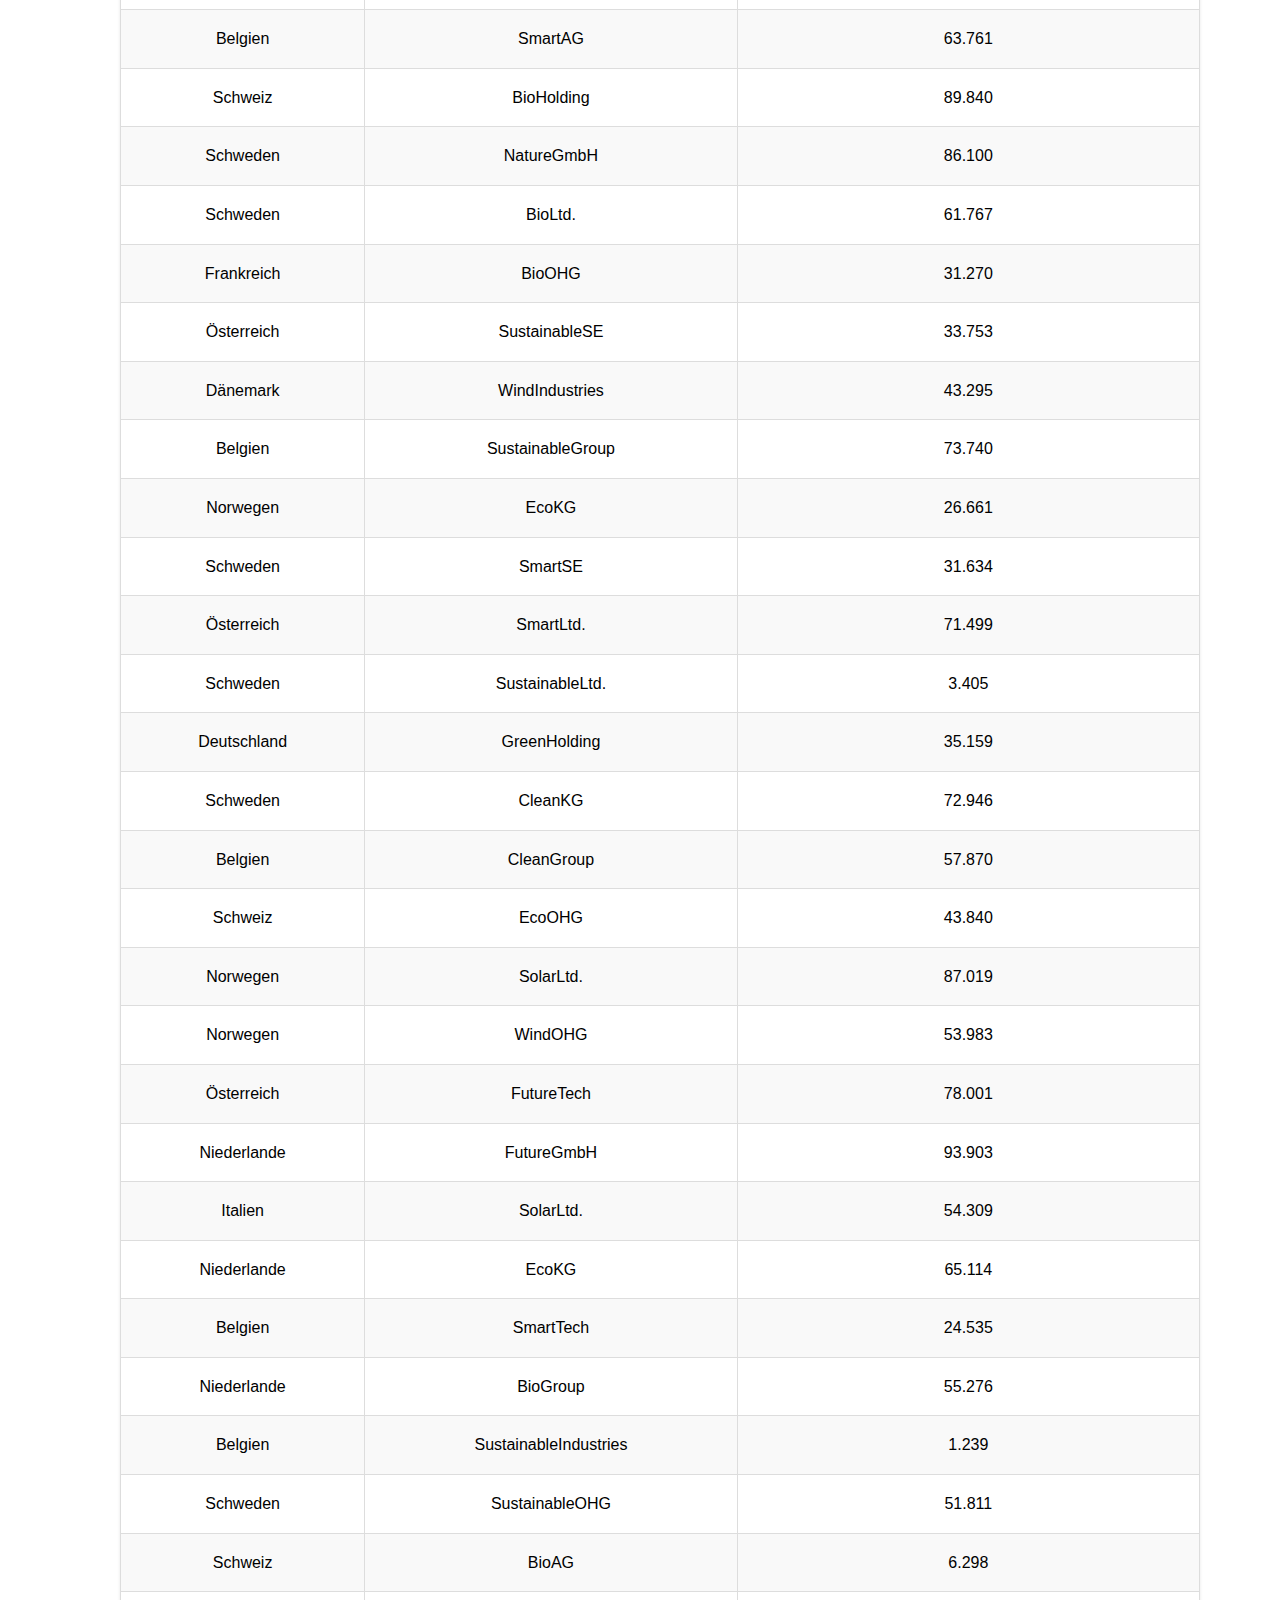
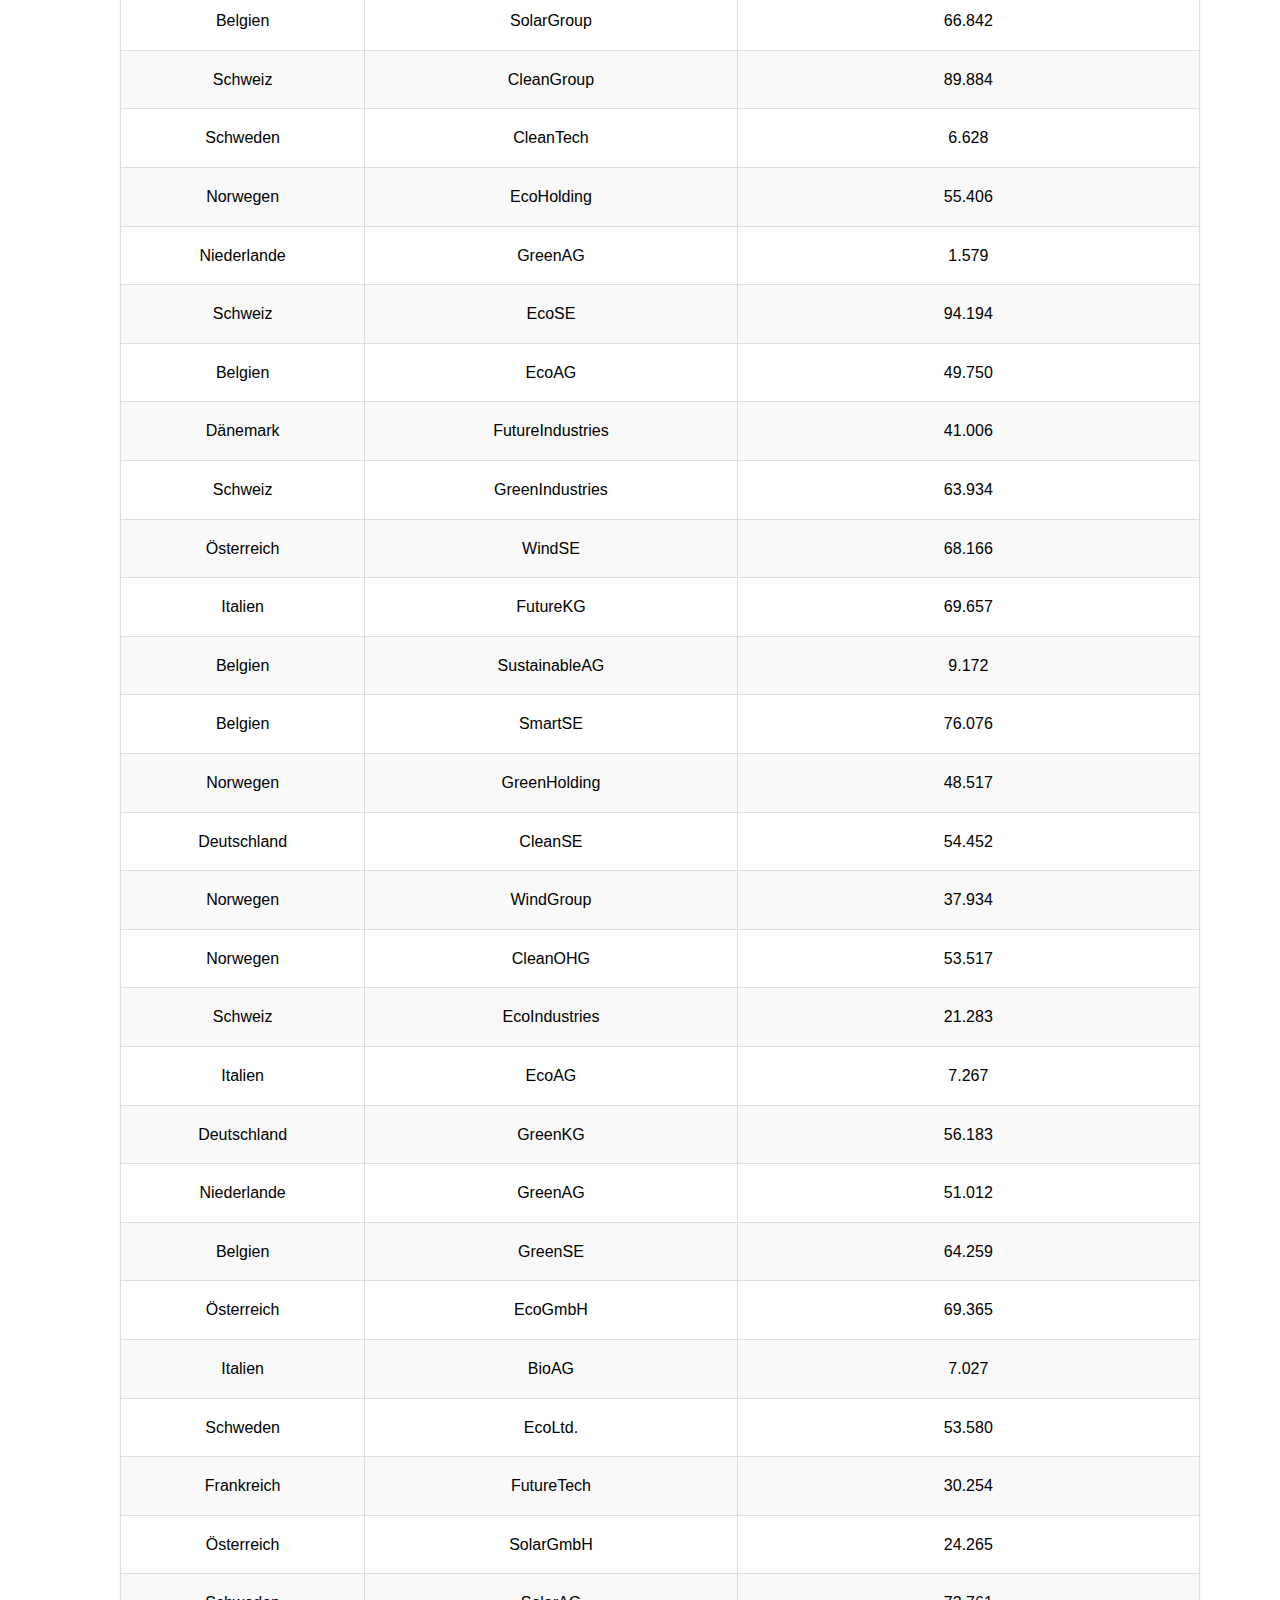
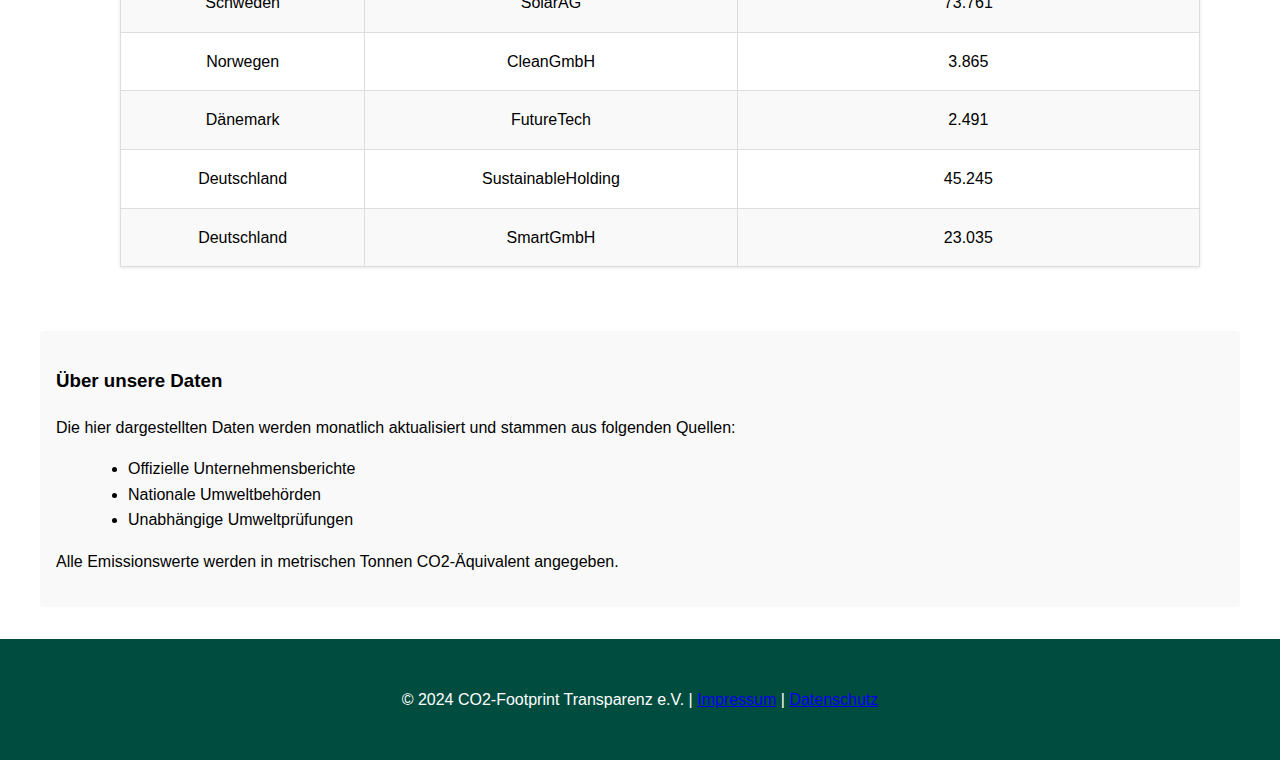
==== commit 8494f835: "Enhance index.html, script.js, and styles.css: Added meta tags for SEO and social media sharing in i" ====
--- a/index.html
+++ b/index.html
@@ -3,7 +3,18 @@
 <head>
   <meta charset="UTF-8">
   <meta name="viewport" content="width=device-width, initial-scale=1.0">
-  <title>CO2-Footprint Transparenz</title>
+  <meta name="description" content="CO2-Footprint Transparenz - Wir machen Klimabilanzen von Unternehmen transparent und verständlich.">
+  <meta name="keywords" content="CO2, Klimabilanz, Nachhaltigkeit, Transparenz, Umweltschutz">
+  <meta name="author" content="CO2-Footprint Transparenz e.V.">
+  
+  <!-- Open Graph Tags für Social Media -->
+  <meta property="og:title" content="CO2-Footprint Transparenz">
+  <meta property="og:description" content="Wir machen Klimabilanzen transparent">
+  <meta property="og:image" content="assets/og-image.jpg">
+  <meta property="og:url" content="https://ihre-domain.de">
+  
+  <title>CO2-Footprint Transparenz - Startseite</title>
+  <link rel="canonical" href="https://ihre-domain.de">
   <link rel="stylesheet" href="styles.css">
 </head>
 <body>
@@ -47,9 +58,30 @@
             <table id="emissions-table">
               <thead>
                 <tr>
-                  <th><button class="sort-btn" data-column="land">Land</button></th>
-                  <th><button class="sort-btn" data-column="unternehmen">Unternehmen</button></th>
-                  <th><button class="sort-btn" data-column="emissionen">CO2-Emissionen (t)</button></th>
+                  <th>
+                    <div class="table-header">
+                      <span>Land</span>
+                      <button class="sort-btn" data-column="land">
+                        <i class="sort-icon"></i>
+                      </button>
+                    </div>
+                  </th>
+                  <th>
+                    <div class="table-header">
+                      <span>Unternehmen</span>
+                      <button class="sort-btn" data-column="unternehmen">
+                        <i class="sort-icon"></i>
+                      </button>
+                    </div>
+                  </th>
+                  <th>
+                    <div class="table-header">
+                      <span>CO2-Emissionen (t)</span>
+                      <button class="sort-btn" data-column="emissionen">
+                        <i class="sort-icon"></i>
+                      </button>
+                    </div>
+                  </th>
                 </tr>
               </thead>
               <tbody></tbody>
--- a/styles.css
+++ b/styles.css
@@ -12,6 +12,7 @@
     --shadow-sm: 0 1px 3px rgba(0, 0, 0, 0.1);
     --shadow-md: 0 0 5px rgba(0, 77, 64, 0.2);
     --transition-default: all 0.3s ease;
+    --focus-outline: 3px solid #4A90E2;
 }
 
 body {
@@ -719,4 +720,121 @@
         padding: var(--spacing-md);
     }
 }
+
+/* Verbesserte Barrierefreiheit */
+:root {
+  --focus-outline: 3px solid #4A90E2;
+}
+
+/* Bessere Fokus-Styles */
+*:focus {
+  outline: var(--focus-outline);
+  outline-offset: 2px;
+}
+
+/* Skip-Link für Keyboard-Navigation */
+.skip-link {
+  position: absolute;
+  top: -40px;
+  left: 0;
+  background: var(--primary-color);
+  color: white;
+  padding: 8px;
+  z-index: 100;
+  transition: top 0.3s;
+}
+
+.skip-link:focus {
+  top: 0;
+}
+
+/* Verbesserte Kontraste */
+.text-content {
+  color: #333;
+  line-height: 1.6;
+}
+
+/* ARIA-Verbesserungen für das Menü */
+.menu-toggle[aria-expanded="true"] + nav {
+  display: block;
+}
+
+/* Verbesserte Formular-Zugänglichkeit */
+.form-group {
+  margin-bottom: 1.5rem;
+}
+
+.form-group label {
+  display: block;
+  margin-bottom: 0.5rem;
+  font-weight: bold;
+}
+
+.form-group .help-text {
+  display: block;
+  margin-top: 0.25rem;
+  font-size: 0.875rem;
+  color: #666;
+}
+
+/* Fehlerstaaten */
+.form-group.has-error input {
+  border-color: #dc3545;
+}
+
+.error-message {
+  color: #dc3545;
+  font-size: 0.875rem;
+  margin-top: 0.25rem;
+}
+
+/* Tabellen-Header Styling */
+.table-header {
+  display: flex;
+  align-items: center;
+  gap: 0.5rem;
+}
+
+.table-header span {
+  font-weight: bold;
+  color: white;
+}
+
+.sort-btn {
+  background: none;
+  border: none;
+  padding: 4px;
+  cursor: pointer;
+  color: white;
+}
+
+.sort-btn:hover {
+  opacity: 0.8;
+}
+
+.sort-icon {
+  display: inline-block;
+  width: 0;
+  height: 0;
+  border-left: 5px solid transparent;
+  border-right: 5px solid transparent;
+  margin-left: 5px;
+}
+
+.sort-btn.sort-asc .sort-icon {
+  border-bottom: 5px solid white;
+}
+
+.sort-btn.sort-desc .sort-icon {
+  border-top: 5px solid white;
+}
+
+/* Responsive Anpassungen */
+@media (max-width: 768px) {
+  .table-header {
+    flex-direction: row;
+    align-items: center;
+    justify-content: space-between;
+  }
+}
   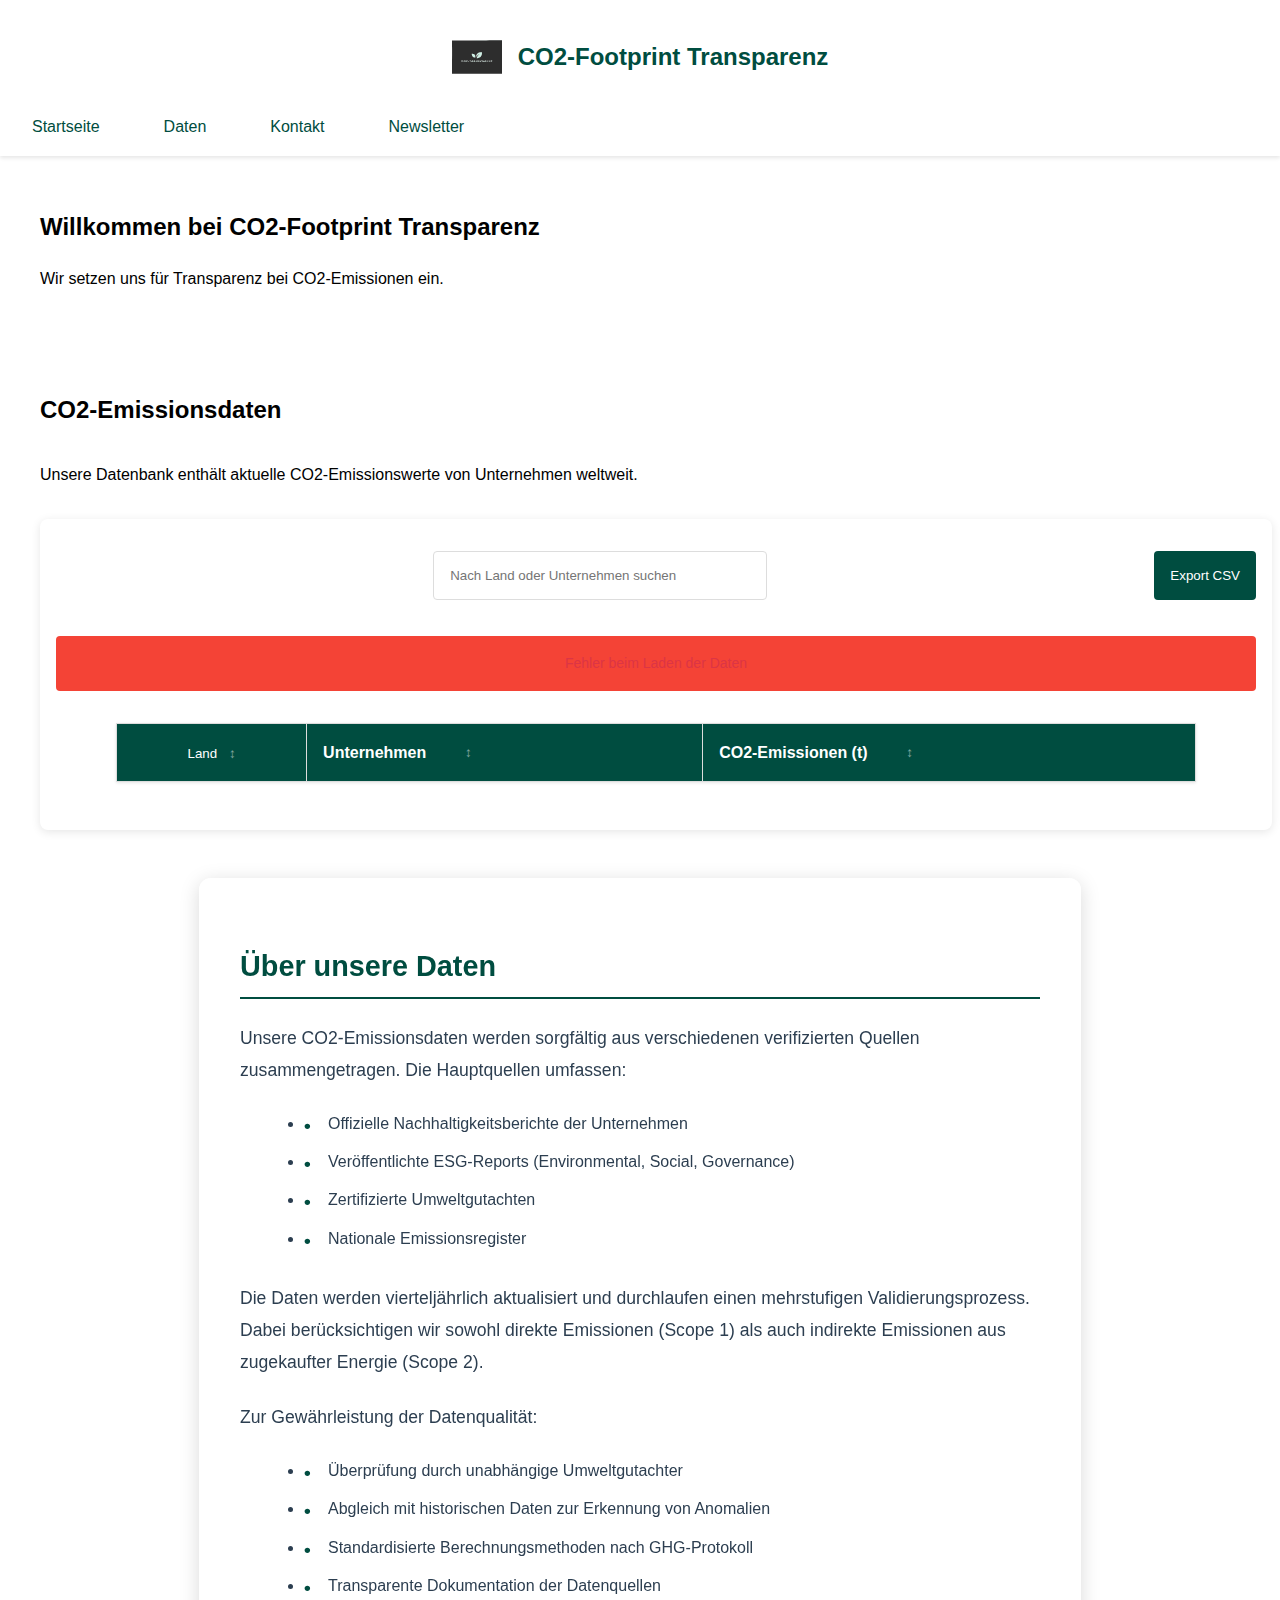
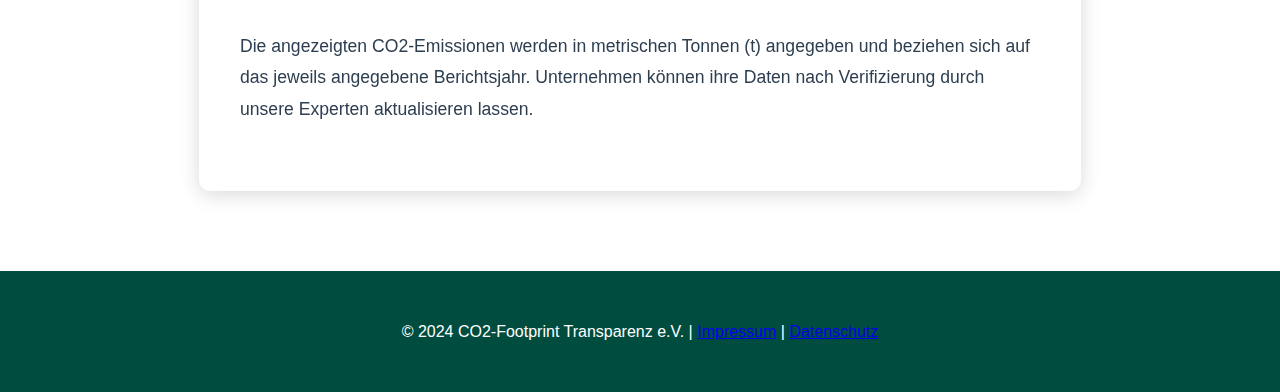
==== commit 1f6ce5de: "Enhance analytics and data presentation: Added EmissionsAnalytics class for tracking table interacti" ====
--- a/index.html
+++ b/index.html
@@ -3,18 +3,18 @@
 <head>
   <meta charset="UTF-8">
   <meta name="viewport" content="width=device-width, initial-scale=1.0">
-  <meta name="description" content="CO2-Footprint Transparenz - Wir machen Klimabilanzen von Unternehmen transparent und verständlich.">
-  <meta name="keywords" content="CO2, Klimabilanz, Nachhaltigkeit, Transparenz, Umweltschutz">
+  <meta name="description" content="CO2-Emissionen Transparenz - Vergleichen Sie Unternehmen und ihre Klimabilanzen">
+  <meta name="keywords" content="CO2, Klimabilanz, Nachhaltigkeit, Umwelt">
   <meta name="author" content="CO2-Footprint Transparenz e.V.">
   
   <!-- Open Graph Tags für Social Media -->
-  <meta property="og:title" content="CO2-Footprint Transparenz">
-  <meta property="og:description" content="Wir machen Klimabilanzen transparent">
+  <meta property="og:title" content="CO2-Emissionen Transparenz">
+  <meta property="og:description" content="Vergleichen Sie Unternehmens-Klimabilanzen">
   <meta property="og:image" content="assets/og-image.jpg">
-  <meta property="og:url" content="https://ihre-domain.de">
+  <meta property="og:url" content="https://ihre-domain.de/co2-bilanz">
   
   <title>CO2-Footprint Transparenz - Startseite</title>
-  <link rel="canonical" href="https://ihre-domain.de">
+  <link rel="canonical" href="https://ihre-domain.de/co2-bilanz">
   <link rel="stylesheet" href="styles.css">
 </head>
 <body>
@@ -55,16 +55,13 @@
             <button class="export-btn" onclick="exportToCsv()">Export CSV</button>
           </div>
           <div class="table-wrapper">
-            <table id="emissions-table">
-              <thead>
-                <tr>
-                  <th>
-                    <div class="table-header">
-                      <span>Land</span>
-                      <button class="sort-btn" data-column="land">
-                        <i class="sort-icon"></i>
-                      </button>
-                    </div>
+            <table id="emissions-table" role="grid" aria-label="CO2-Emissionen Übersicht">
+              <thead role="rowgroup">
+                <tr role="row">
+                  <th role="columnheader" aria-sort="none">
+                    <button class="sort-btn" aria-label="Sortiere nach Land">
+                      Land
+                    </button>
                   </th>
                   <th>
                     <div class="table-header">
@@ -88,16 +85,38 @@
             </table>
           </div>
         </div>
-        <div class="data-explanation">
-          <h3>Über unsere Daten</h3>
-          <p>Die hier dargestellten Daten werden monatlich aktualisiert und stammen aus folgenden Quellen:</p>
-          <ul>
-            <li>Offizielle Unternehmensberichte</li>
-            <li>Nationale Umweltbehörden</li>
-            <li>Unabhängige Umweltprüfungen</li>
-          </ul>
-          <p>Alle Emissionswerte werden in metrischen Tonnen CO2-Äquivalent angegeben.</p>
-        </div>
+        <section class="data-description">
+            <h2>Über unsere Daten</h2>
+            <p>
+                Unsere CO2-Emissionsdaten werden sorgfältig aus verschiedenen verifizierten Quellen zusammengetragen. 
+                Die Hauptquellen umfassen:
+            </p>
+            <ul>
+                <li>Offizielle Nachhaltigkeitsberichte der Unternehmen</li>
+                <li>Veröffentlichte ESG-Reports (Environmental, Social, Governance)</li>
+                <li>Zertifizierte Umweltgutachten</li>
+                <li>Nationale Emissionsregister</li>
+            </ul>
+            <p>
+                Die Daten werden vierteljährlich aktualisiert und durchlaufen einen mehrstufigen Validierungsprozess. 
+                Dabei berücksichtigen wir sowohl direkte Emissionen (Scope 1) als auch indirekte Emissionen aus 
+                zugekaufter Energie (Scope 2).
+            </p>
+            <p>
+                Zur Gewährleistung der Datenqualität:
+            </p>
+            <ul>
+                <li>Überprüfung durch unabhängige Umweltgutachter</li>
+                <li>Abgleich mit historischen Daten zur Erkennung von Anomalien</li>
+                <li>Standardisierte Berechnungsmethoden nach GHG-Protokoll</li>
+                <li>Transparente Dokumentation der Datenquellen</li>
+            </ul>
+            <p>
+                Die angezeigten CO2-Emissionen werden in metrischen Tonnen (t) angegeben und 
+                beziehen sich auf das jeweils angegebene Berichtsjahr. Unternehmen können ihre 
+                Daten nach Verifizierung durch unsere Experten aktualisieren lassen.
+            </p>
+        </section>
       </div>
     </section>
   </main>
--- a/styles.css
+++ b/styles.css
@@ -34,13 +34,15 @@
     display: flex;
     align-items: center;
     justify-content: center;
-    gap: var(--spacing-lg);
-    padding: var(--spacing-md);
+    gap: 1rem;
+    padding: 1rem;
+    margin-bottom: 2rem;
+    background-color: white;
 }
 
 .logo {
-    width: 150px;
-    height: 150px;
+    width: 50px;
+    height: 50px;
     transition: transform 0.3s ease;
 }
 
@@ -612,112 +614,89 @@
 
 /* Newsletter Formular Styles */
 .newsletter-section {
-    max-width: 600px;
+    max-width: 1200px;
     margin: 0 auto;
-    padding: var(--spacing-lg);
-}
-
-.form-container {
-    background: white;
-    padding: var(--spacing-lg);
+    padding: 2rem;
+}
+
+.newsletter-grid {
+    display: grid;
+    grid-template-columns: 1fr 1fr;
+    gap: 2rem;
+    margin-bottom: 2rem;
+}
+
+.newsletter-form {
+    padding: 2rem;
+}
+
+.newsletter-preview {
+    padding: 2rem;
+}
+
+.preview-content {
+    display: flex;
+    flex-direction: column;
+    gap: 2rem;
+}
+
+.newsletter-example {
+    margin: 1rem 0;
+}
+
+.preview-image {
+    width: 100%;
+    max-width: 300px;
+    height: auto;
     border-radius: 8px;
-    box-shadow: var(--shadow-sm);
-}
-
-.form-group {
-    margin-bottom: var(--spacing-md);
-}
-
-.form-group label {
-    display: block;
-    margin-bottom: var(--spacing-sm);
-    color: var(--text-dark);
-}
-
-.form-group input[type="email"],
-.form-group input[type="text"] {
-    width: 100%;
-    padding: var(--spacing-sm);
-    border: 1px solid var(--border-color);
-    border-radius: 4px;
-    transition: var(--transition-default);
-}
-
-.form-group input:focus {
-    outline: none;
-    border-color: var(--primary-color);
-    box-shadow: var(--shadow-md);
-}
-
-.checkbox-group {
-    display: flex;
-    align-items: flex-start;
-    gap: var(--spacing-sm);
-}
-
-.checkbox-group input[type="checkbox"] {
-    margin-top: 0.25rem;
-}
-
-.submit-btn {
-    background: var(--primary-color);
-    color: var(--text-light);
-    border: none;
-    padding: var(--spacing-sm) var(--spacing-lg);
-    border-radius: 4px;
-    cursor: pointer;
-    transition: var(--transition-default);
-    width: 100%;
-}
-
-.submit-btn:hover:not(:disabled) {
-    opacity: 0.9;
-    transform: translateY(-1px);
-}
-
-.submit-btn:disabled {
-    opacity: 0.7;
-    cursor: not-allowed;
-}
-
-/* Honeypot-Feld verstecken */
-.hidden-field {
-    display: none;
-}
-
-/* Formularnachrichten */
-.form-message {
-    margin-top: var(--spacing-md);
-    padding: var(--spacing-sm);
-    border-radius: 4px;
-    text-align: center;
-}
-
-.form-message.error {
-    background-color: #fee;
-    color: #c00;
-    border: 1px solid #fcc;
-}
-
-.form-message.success {
-    background-color: #efe;
-    color: #0c0;
-    border: 1px solid #cfc;
-}
-
-.form-message.info {
-    background-color: #f0f0f0;
+    margin-bottom: 1rem;
+}
+
+.preview-text {
+    font-size: 0.9rem;
     color: #666;
-    border: 1px solid #ddd;
-}
-
+}
+
+.benefits li {
+    color: #004d40;
+    font-weight: 500;
+}
+
+.faq-section {
+    margin-top: 2rem;
+}
+
+.faq-grid {
+    display: grid;
+    grid-template-columns: repeat(auto-fit, minmax(250px, 1fr));
+    gap: 2rem;
+    padding: 1rem;
+}
+
+.faq-item {
+    padding: 1rem;
+    background: #f5f5f5;
+    border-radius: 8px;
+}
+
+.faq-item h4 {
+    color: #004d40;
+    margin-bottom: 0.5rem;
+}
+
+/* Responsive Anpassungen */
 @media (max-width: 768px) {
-    .newsletter-section {
-        padding: var(--spacing-md);
-    }
-    
-    .form-container {
-        padding: var(--spacing-md);
+    .newsletter-grid {
+        grid-template-columns: 1fr;
+    }
+
+    .newsletter-form,
+    .newsletter-preview {
+        padding: 1.5rem;
+    }
+
+    .faq-grid {
+        grid-template-columns: 1fr;
     }
 }
 
@@ -837,4 +816,638 @@
     justify-content: space-between;
   }
 }
+
+/* Moderne Styling-Elemente */
+.table-container {
+    background: white;
+    border-radius: 8px;
+    box-shadow: 0 2px 4px rgba(0,0,0,0.1);
+    margin: 2rem auto;
+    padding: 1rem;
+}
+
+.highlight-row {
+    transition: background-color 0.3s;
+}
+
+.highlight-row:hover {
+    background-color: rgba(0,77,64,0.1);
+}
+
+/* Dark Mode Support */
+@media (prefers-color-scheme: dark) {
+    :root {
+        --bg-light: #1a1a1a;
+        --text-light: #ffffff;
+        --text-dark: #e0e0e0;
+    }
+}
+
+/* Styling für den Text-Container */
+.data-description {
+    background-color: rgba(255, 255, 255, 0.95);
+    padding: 2.5rem;
+    border-radius: 12px;
+    box-shadow: 0 4px 20px rgba(0, 0, 0, 0.15);
+    margin: 3rem auto;
+    max-width: 800px;
+    backdrop-filter: blur(10px);
+    border: 1px solid rgba(255, 255, 255, 0.2);
+}
+
+.data-description h2 {
+    color: #004d40;
+    margin-bottom: 1.5rem;
+    font-size: 1.8rem;
+    border-bottom: 2px solid #004d40;
+    padding-bottom: 0.5rem;
+}
+
+.data-description p {
+    color: #2c3e50;
+    line-height: 1.8;
+    margin-bottom: 1.5rem;
+    font-size: 1.1rem;
+}
+
+.data-description ul {
+    margin: 1rem 0 2rem 1.5rem;
+    color: #2c3e50;
+}
+
+.data-description li {
+    margin-bottom: 0.8rem;
+    line-height: 1.6;
+    position: relative;
+    padding-left: 1.5rem;
+}
+
+.data-description li::before {
+    content: "•";
+    color: #004d40;
+    font-weight: bold;
+    position: absolute;
+    left: 0;
+    font-size: 1.2rem;
+}
+
+/* Responsive Anpassungen */
+@media (max-width: 768px) {
+    .data-description {
+        padding: 1.5rem;
+        margin: 2rem 1rem;
+    }
+
+    .data-description h2 {
+        font-size: 1.5rem;
+    }
+
+    .data-description p {
+        font-size: 1rem;
+    }
+}
+
+/* Styling für die Daten-Seite */
+.data-section {
+    background-color: rgba(255, 255, 255, 0.95);
+    padding: 2.5rem;
+    border-radius: 12px;
+    box-shadow: 0 4px 20px rgba(0, 0, 0, 0.15);
+    margin: 3rem auto;
+    max-width: 1200px;
+    backdrop-filter: blur(10px);
+    border: 1px solid rgba(255, 255, 255, 0.2);
+}
+
+.table-container {
+    background-color: white;
+    border-radius: 8px;
+    padding: 1rem;
+    box-shadow: 0 2px 10px rgba(0, 0, 0, 0.1);
+    margin-top: 2rem;
+}
+
+/* Tabellen-Header Styling */
+#emissions-table th {
+    background-color: var(--primary-color);
+    color: white;
+    padding: 1rem;
+    font-weight: 600;
+}
+
+/* Zebra-Streifen für die Tabelle */
+#emissions-table tr:nth-child(even) {
+    background-color: rgba(0, 77, 64, 0.05);
+}
+
+#emissions-table tr:nth-child(odd) {
+    background-color: white;
+}
+
+/* Hover-Effekt für Tabellenzeilen */
+#emissions-table tr:hover {
+    background-color: rgba(0, 77, 64, 0.1);
+    transition: background-color 0.3s ease;
+}
+
+/* Responsive Anpassungen */
+@media (max-width: 768px) {
+    .data-section {
+        margin: 2rem 1rem;
+        padding: 1.5rem;
+    }
+    
+    .table-container {
+        padding: 0.5rem;
+        margin-top: 1rem;
+    }
+}
+
+/* Visualisierungssektion */
+.visualization-section {
+    background-color: rgba(255, 255, 255, 0.95);
+    padding: 2.5rem;
+    border-radius: 12px;
+    box-shadow: 0 4px 20px rgba(0, 0, 0, 0.15);
+    margin: 3rem auto;
+    max-width: 1200px;
+}
+
+.chart-container {
+    height: 400px;
+    margin: 2rem 0;
+}
+
+/* Vergleichssektion */
+.comparison-section {
+    background-color: rgba(255, 255, 255, 0.95);
+    padding: 2.5rem;
+    border-radius: 12px;
+    box-shadow: 0 4px 20px rgba(0, 0, 0, 0.15);
+    margin: 3rem auto;
+    max-width: 1200px;
+}
+
+.comparison-grid {
+    display: grid;
+    grid-template-columns: repeat(auto-fit, minmax(300px, 1fr));
+    gap: 2rem;
+    margin-top: 2rem;
+}
+
+.comparison-card {
+    background: white;
+    padding: 1.5rem;
+    border-radius: 8px;
+    box-shadow: 0 2px 10px rgba(0, 0, 0, 0.1);
+}
+
+.comparison-card h3 {
+    color: #004d40;
+    margin-bottom: 1rem;
+    font-size: 1.2rem;
+}
+
+.comparison-list {
+    list-style: none;
+    padding: 0;
+}
+
+.comparison-list li {
+    margin-bottom: 0.8rem;
+    padding-left: 1.5rem;
+    position: relative;
+}
+
+.comparison-list li:first-child {
+    font-weight: bold;
+    margin-bottom: 1rem;
+}
+
+.impact-info {
+    margin-top: 1rem;
+}
+
+/* Responsive Anpassungen */
+@media (max-width: 768px) {
+    .comparison-grid {
+        grid-template-columns: 1fr;
+    }
+}
+
+/* Hauptstyling für die Impact-Sektion */
+.impact-section {
+    max-width: 1200px;
+    margin: 0 auto;
+    padding: 2rem;
+    background-color: white;
+    border-radius: 12px;
+    box-shadow: 0 4px 20px rgba(0, 0, 0, 0.15);
+}
+
+.impact-section h1 {
+    color: #004d40;
+    text-align: center;
+    margin-bottom: 3rem;
+    font-size: 2.5rem;
+}
+
+/* Styling für die Karten */
+.impact-card {
+    background-color: white;
+    border-radius: 12px;
+    box-shadow: 0 2px 10px rgba(0, 0, 0, 0.1);
+    margin-bottom: 3rem;
+    padding: 2rem;
+}
+
+.impact-card h2 {
+    color: #004d40;
+    margin-bottom: 2rem;
+    text-align: center;
+    font-size: 1.8rem;
+}
+
+/* Grid Layouts mit weißem Hintergrund */
+.comparison-grid,
+.environment-grid,
+.action-grid {
+    display: grid;
+    grid-template-columns: repeat(auto-fit, minmax(300px, 1fr));
+    gap: 2rem;
+    background-color: white;
+}
+
+/* Einzelne Items */
+.comparison-item,
+.environment-item,
+.action-item {
+    background: white;
+    padding: 1.5rem;
+    border-radius: 8px;
+    box-shadow: 0 2px 10px rgba(0, 0, 0, 0.1);
+    transition: transform 0.3s ease;
+}
+
+.comparison-item:hover,
+.environment-item:hover {
+    transform: translateY(-5px);
+}
+
+/* Icons */
+.comparison-item img,
+.environment-item img {
+    width: 32px;
+    height: 32px;
+    margin-bottom: 1rem;
+    display: block;
+}
+
+/* Optional: Hover-Effekt für die Icons */
+.comparison-item img:hover,
+.environment-item img:hover {
+    transform: scale(1.1);
+    transition: transform 0.2s ease;
+}
+
+/* Listen */
+.impact-card ul {
+    list-style: none;
+    padding: 0;
+}
+
+.impact-card li {
+    margin-bottom: 0.8rem;
+    padding-left: 1.5rem;
+    position: relative;
+}
+
+.impact-card li::before {
+    content: "•";
+    color: #004d40;
+    position: absolute;
+    left: 0;
+}
+
+/* Timeline Styling */
+.timeline-container {
+    background-color: white;
+    display: grid;
+    grid-template-columns: repeat(auto-fit, minmax(250px, 1fr));
+    gap: 2rem;
+    padding: 2rem 0;
+}
+
+.timeline-item {
+    background: white;
+    padding: 1.5rem;
+    border-radius: 8px;
+    box-shadow: 0 2px 10px rgba(0, 0, 0, 0.1);
+    position: relative;
+}
+
+.timeline-item h3 {
+    color: #004d40;
+    margin-bottom: 1rem;
+}
+
+/* Responsive Anpassungen */
+@media (max-width: 768px) {
+    .impact-section {
+        padding: 1rem;
+    }
+
+    .impact-card {
+        padding: 1.5rem;
+    }
+
+    .comparison-grid,
+    .environment-grid,
+    .action-grid {
+        grid-template-columns: 1fr;
+    }
+
+    .impact-section h1 {
+        font-size: 2rem;
+    }
+}
+
+/* Animationen */
+@keyframes fadeIn {
+    from { opacity: 0; transform: translateY(20px); }
+    to { opacity: 1; transform: translateY(0); }
+}
+
+.impact-card {
+    animation: fadeIn 0.5s ease-out forwards;
+}
+
+/* Zusätzliche visuelle Verbesserungen */
+.comparison-item h3,
+.environment-item h3,
+.action-item h3 {
+    color: #004d40;
+    margin: 1rem 0;
+    font-size: 1.3rem;
+}
+
+.impact-card p {
+    color: #666;
+    line-height: 1.6;
+    margin-bottom: 1rem;
+}
+
+/* Header Styling */
+header {
+    background-color: white;
+    padding: 1rem;
+    box-shadow: 0 2px 4px rgba(0, 0, 0, 0.1);
+}
+
+.header-main {
+    display: flex;
+    align-items: center;
+    gap: 1rem;
+    margin-bottom: 1rem;
+}
+
+.logo {
+    width: 50px;
+    height: 50px;
+    display: block; /* Stellt sicher, dass das Logo sichtbar ist */
+}
+
+.header-main h1 {
+    margin: 0;
+    font-size: 1.5rem;
+    color: #004d40;
+}
+
+/* Navigation Styling */
+nav ul {
+    display: flex;
+    gap: 2rem;
+    list-style: none;
+    padding: 0;
+    margin: 0;
+}
+
+nav a {
+    color: #004d40;
+    text-decoration: none;
+    font-weight: 500;
+}
+
+nav a:hover {
+    color: #00796b;
+}
+
+/* Responsive Anpassungen */
+@media (max-width: 768px) {
+    .header-main {
+        flex-direction: column;
+        text-align: center;
+    }
+    
+    nav ul {
+        flex-direction: column;
+        gap: 1rem;
+    }
+}
+
+/* Kontaktseiten-spezifische Styles */
+.contact-section {
+    max-width: 1200px;
+    margin: 0 auto;
+    padding: 2rem;
+}
+
+.contact-grid {
+    display: grid;
+    grid-template-columns: 3fr 2fr;
+    gap: 2rem;
+    margin-bottom: 2rem;
+}
+
+.contact-form {
+    padding: 2rem;
+}
+
+.form-group {
+    margin-bottom: 1.5rem;
+}
+
+.form-group label {
+    display: block;
+    margin-bottom: 0.5rem;
+    color: #004d40;
+    font-weight: 500;
+}
+
+.form-group input,
+.form-group textarea {
+    width: 100%;
+    padding: 0.75rem;
+    border: 1px solid #ccc;
+    border-radius: 4px;
+    font-size: 1rem;
+}
+
+.form-group input:focus,
+.form-group textarea:focus {
+    border-color: #004d40;
+    outline: none;
+    box-shadow: 0 0 0 2px rgba(0, 77, 64, 0.2);
+}
+
+.form-group.checkbox {
+    display: flex;
+    align-items: flex-start;
+    gap: 0.5rem;
+}
+
+.form-group.checkbox input {
+    width: auto;
+    margin-top: 0.25rem;
+}
+
+.form-group.checkbox label {
+    margin: 0;
+    font-size: 0.9rem;
+}
+
+.contact-info {
+    padding: 2rem;
+}
+
+.info-box {
+    margin-bottom: 2rem;
+}
+
+.info-box h4 {
+    color: #004d40;
+    margin-bottom: 1rem;
+}
+
+.info-box address {
+    font-style: normal;
+    line-height: 1.6;
+}
+
+.info-box a {
+    color: #004d40;
+    text-decoration: none;
+}
+
+.info-box a:hover {
+    text-decoration: underline;
+}
+
+.map-container {
+    width: 100%;
+    margin-top: 2rem;
+}
+
+.map {
+    width: 100%;
+    height: 400px;
+    border-radius: 8px;
+}
+
+/* Responsive Anpassungen */
+@media (max-width: 768px) {
+    .contact-grid {
+        grid-template-columns: 1fr;
+    }
+
+    .contact-form,
+    .contact-info {
+        padding: 1.5rem;
+    }
+
+    .map {
+        height: 300px;
+    }
+}
+
+/* Button Styling */
+.btn {
+    display: inline-block;
+    padding: 0.75rem 1.5rem;
+    border: none;
+    border-radius: 4px;
+    font-size: 1rem;
+    font-weight: 500;
+    cursor: pointer;
+    transition: background-color 0.3s ease;
+}
+
+.btn-primary {
+    background-color: #004d40;
+    color: white;
+}
+
+.btn-primary:hover {
+    background-color: #00695c;
+}
+
+/* Legal Pages Styling */
+.legal-section {
+    max-width: 1000px;
+    margin: 0 auto;
+    padding: 2rem;
+}
+
+.legal-content {
+    padding: 2rem;
+}
+
+.legal-group {
+    margin-bottom: 2rem;
+    padding-bottom: 2rem;
+    border-bottom: 1px solid #eee;
+}
+
+.legal-group:last-child {
+    border-bottom: none;
+    margin-bottom: 0;
+    padding-bottom: 0;
+}
+
+.legal-group h3 {
+    color: #004d40;
+    margin-bottom: 1rem;
+    font-size: 1.2rem;
+}
+
+.legal-group p {
+    line-height: 1.6;
+    color: #333;
+    margin-bottom: 1rem;
+}
+
+.legal-group a {
+    color: #004d40;
+    text-decoration: none;
+}
+
+.legal-group a:hover {
+    text-decoration: underline;
+}
+
+/* Responsive Anpassungen */
+@media (max-width: 768px) {
+    .legal-section {
+        padding: 1rem;
+    }
+
+    .legal-content {
+        padding: 1.5rem;
+    }
+
+    .legal-group {
+        margin-bottom: 1.5rem;
+        padding-bottom: 1.5rem;
+    }
+}
   